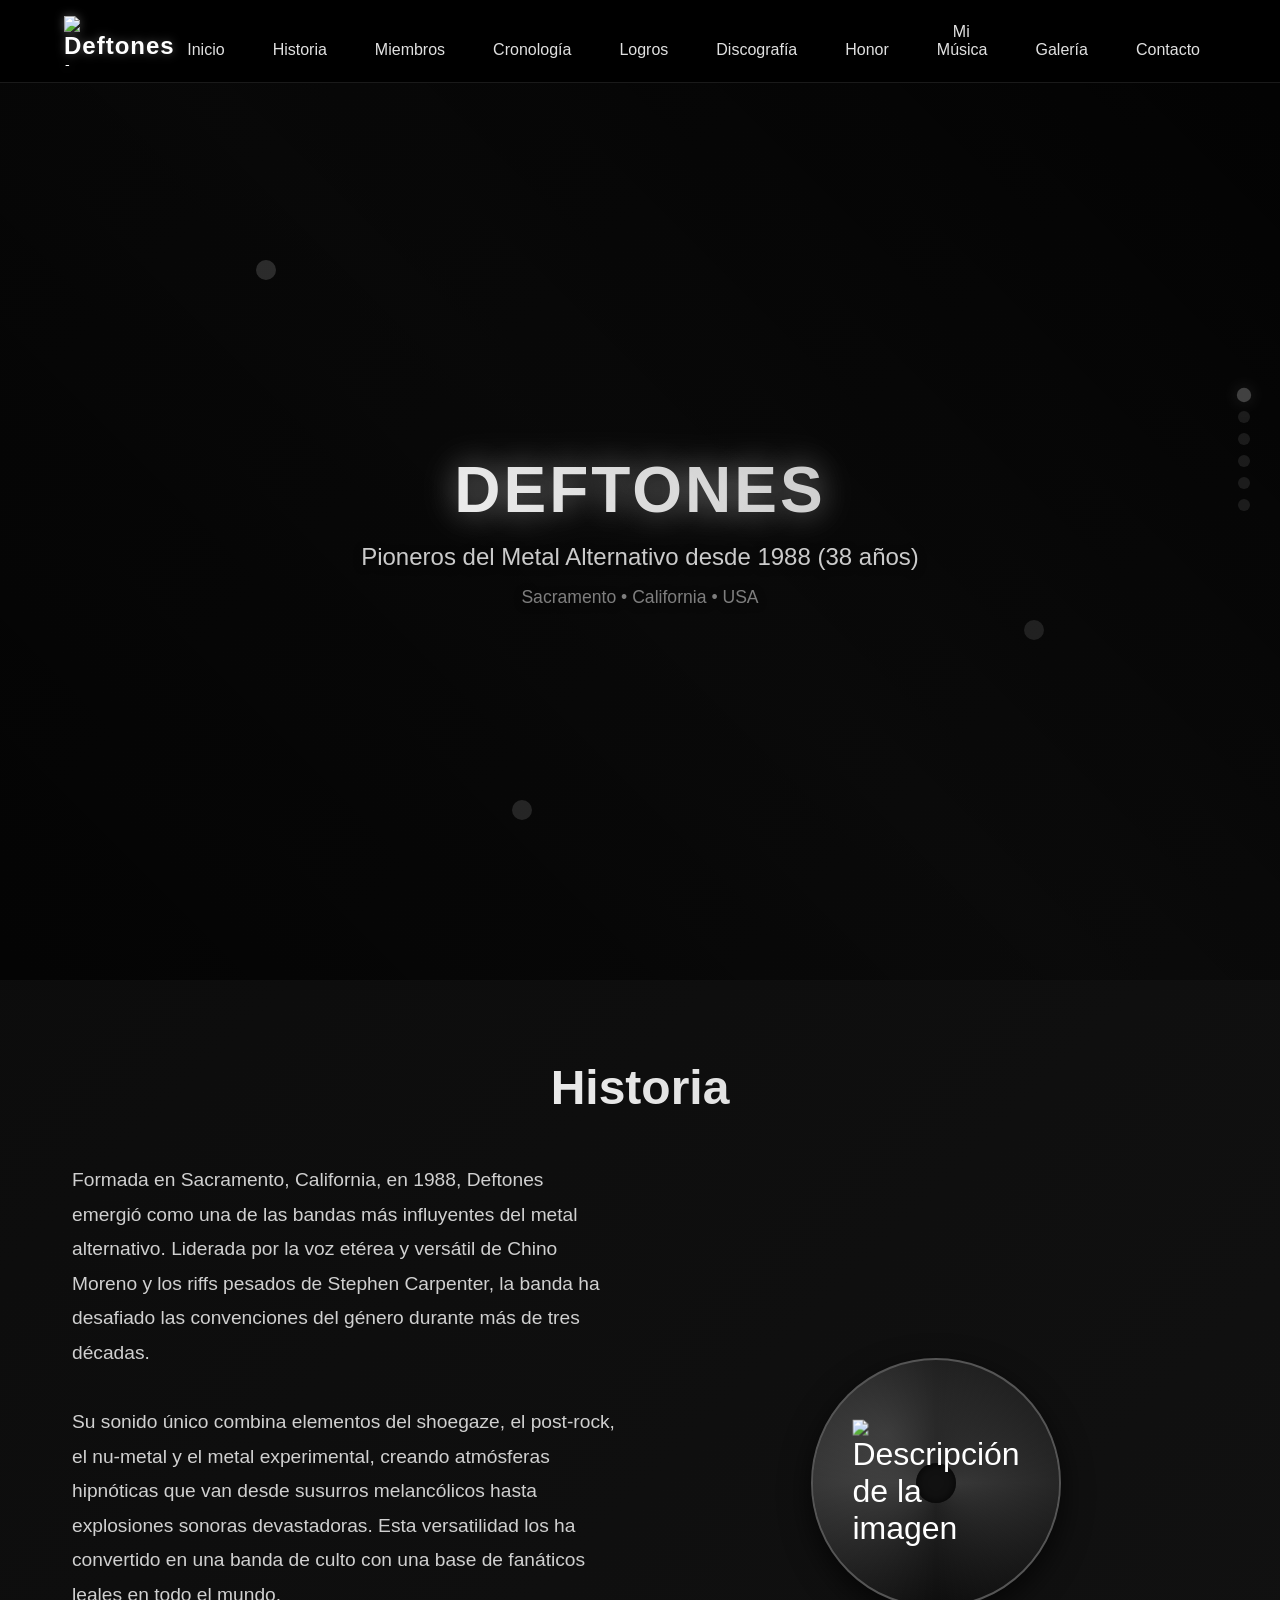
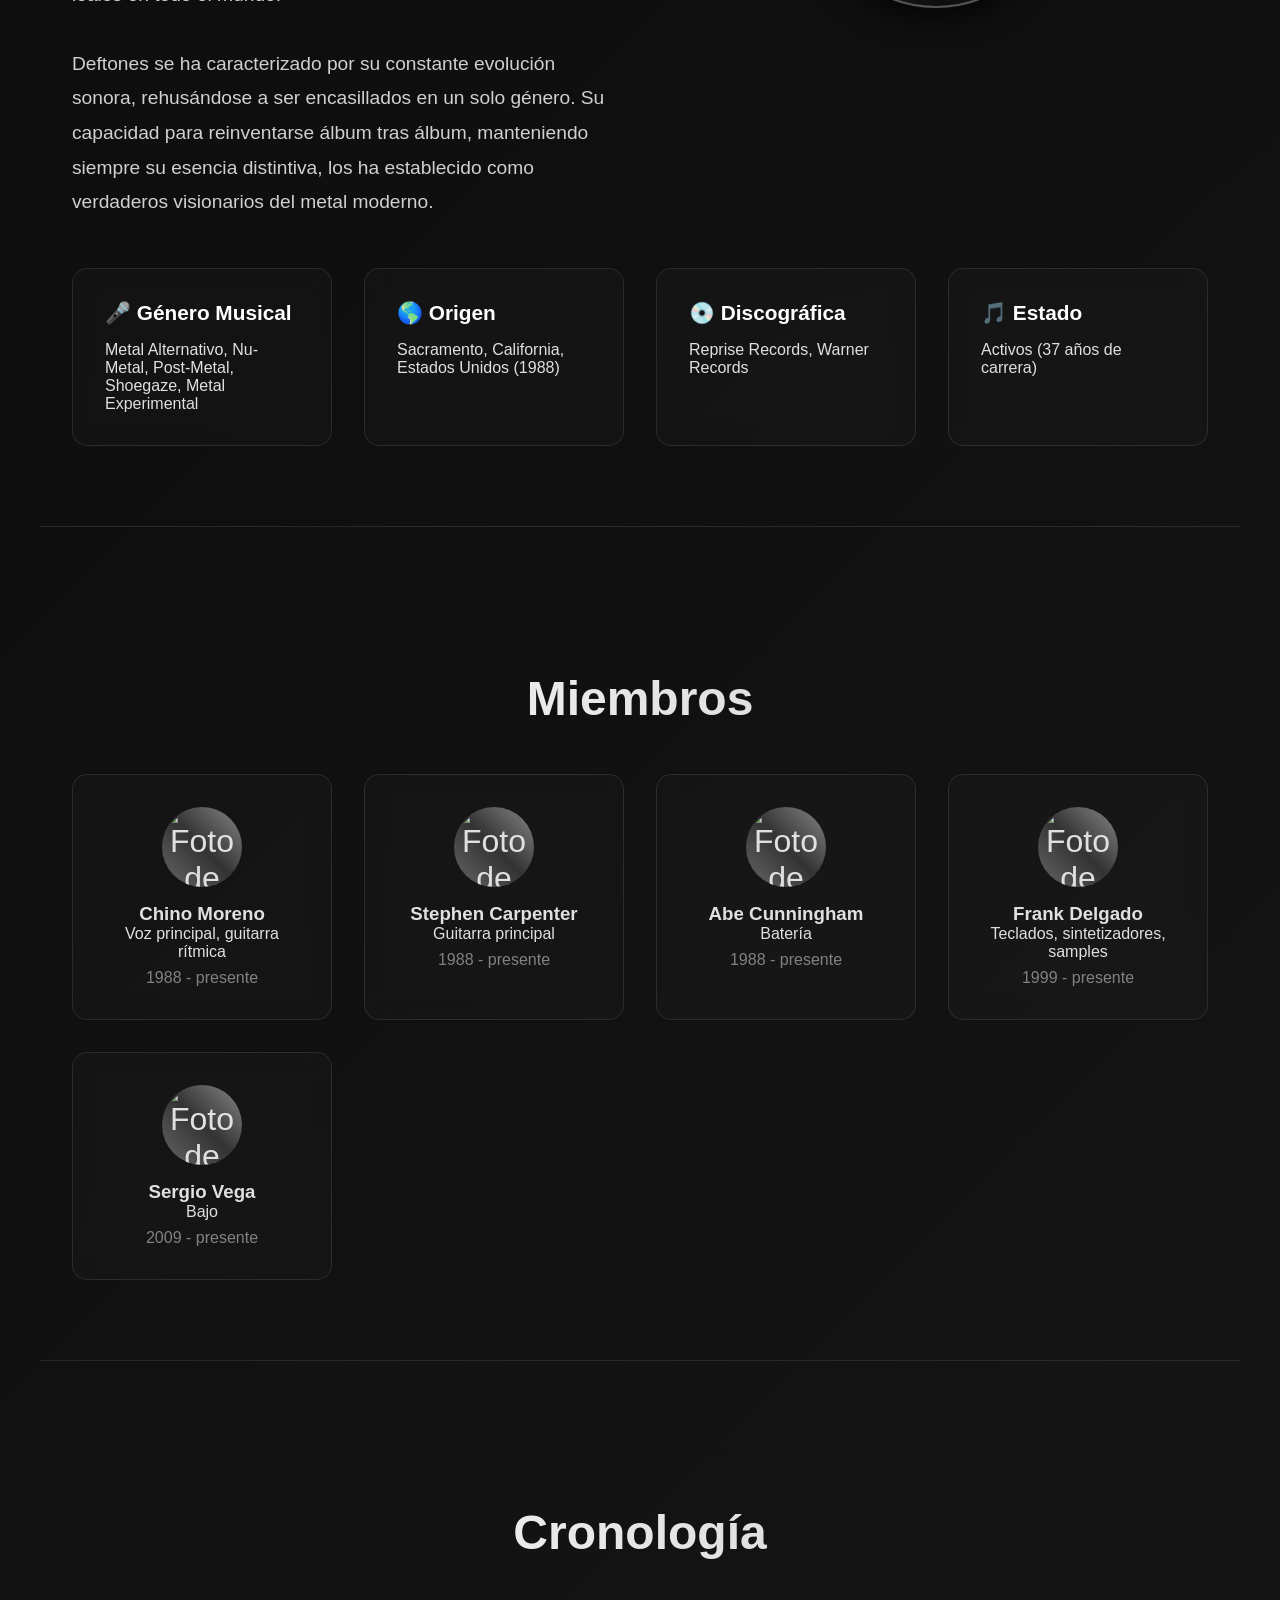
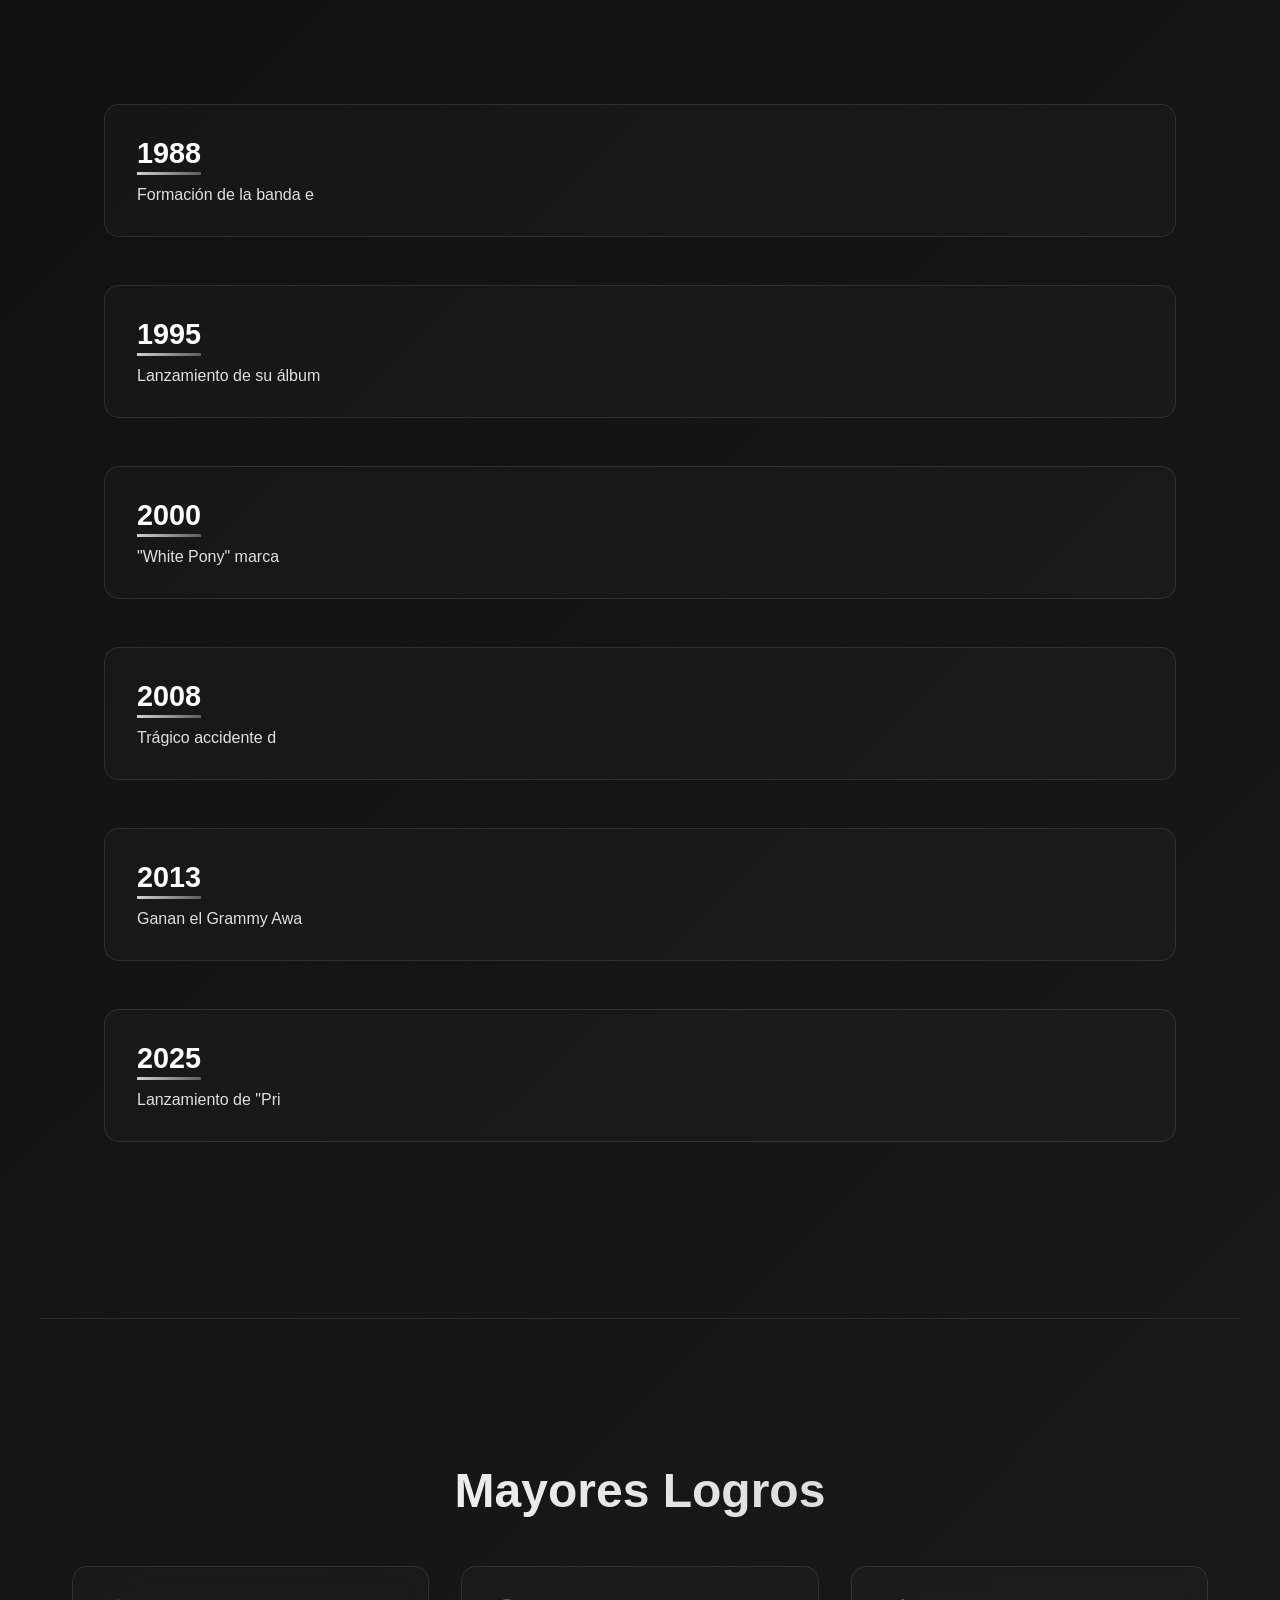
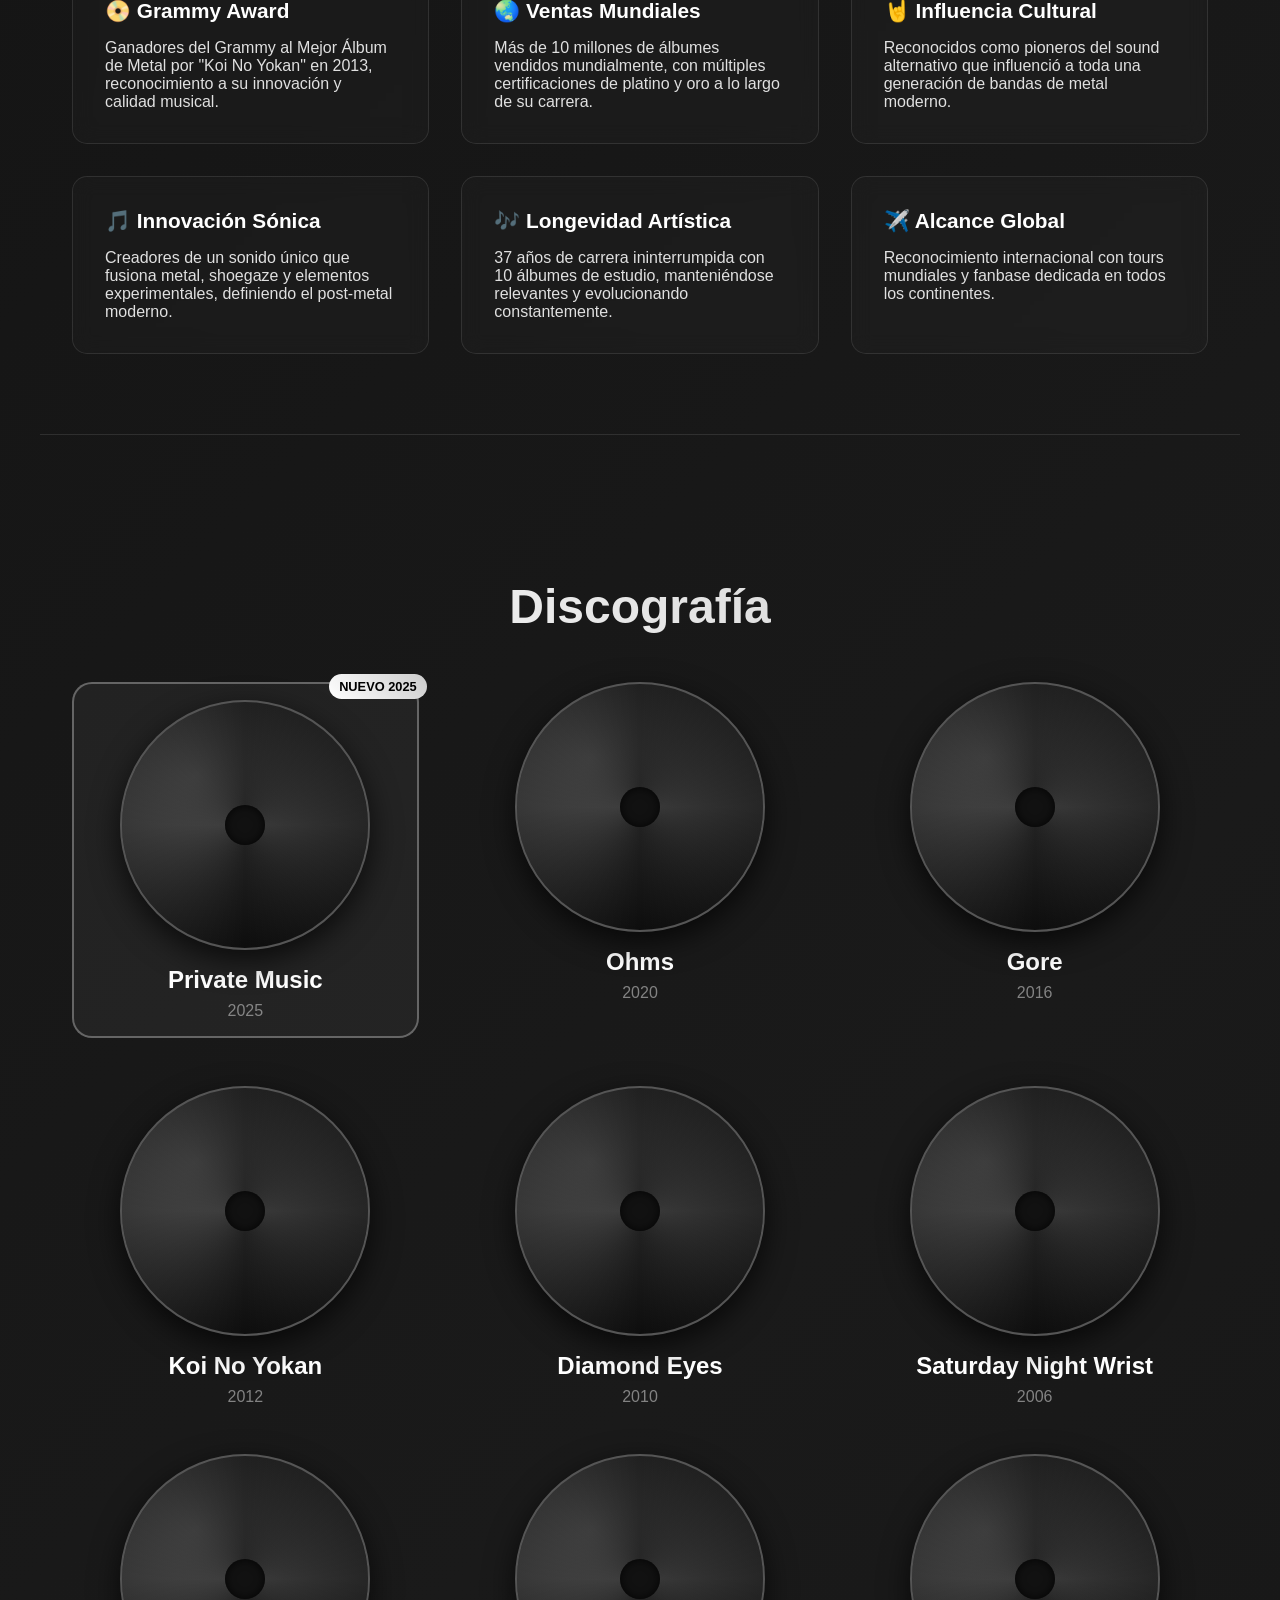
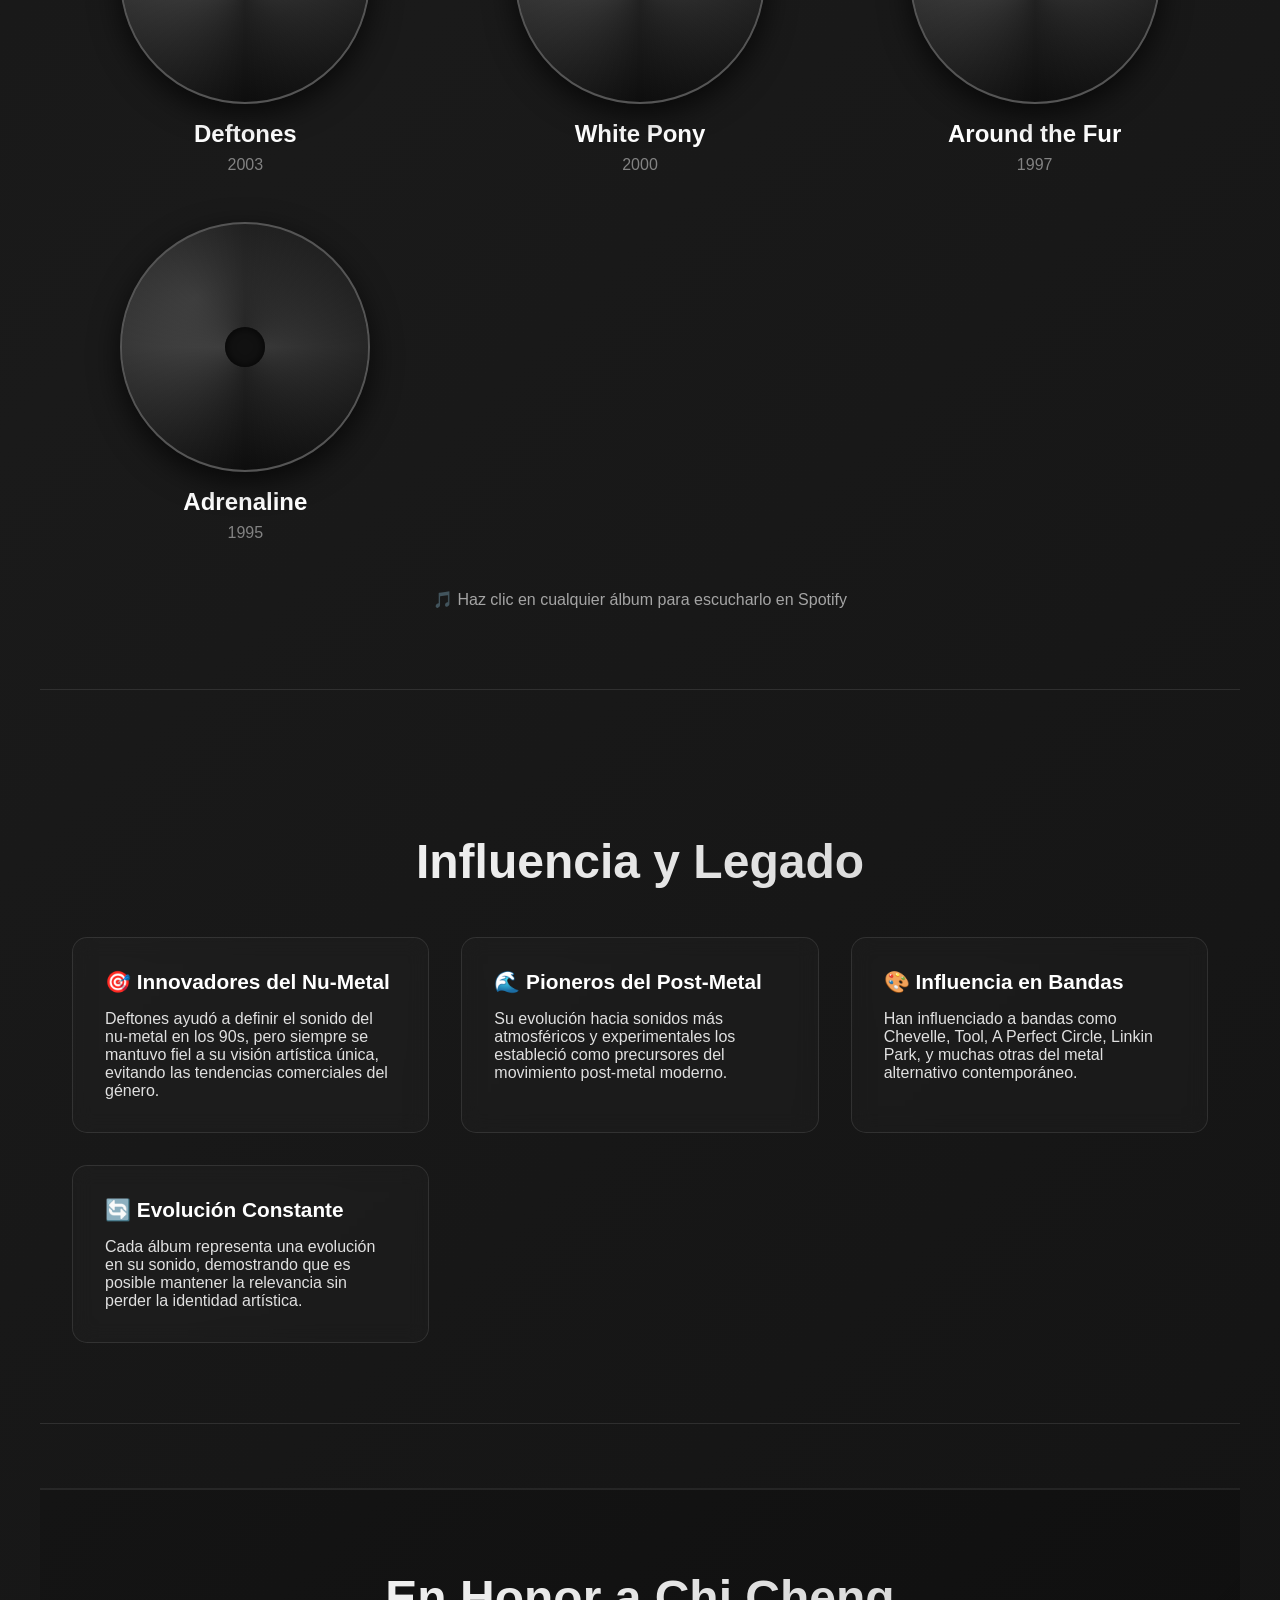
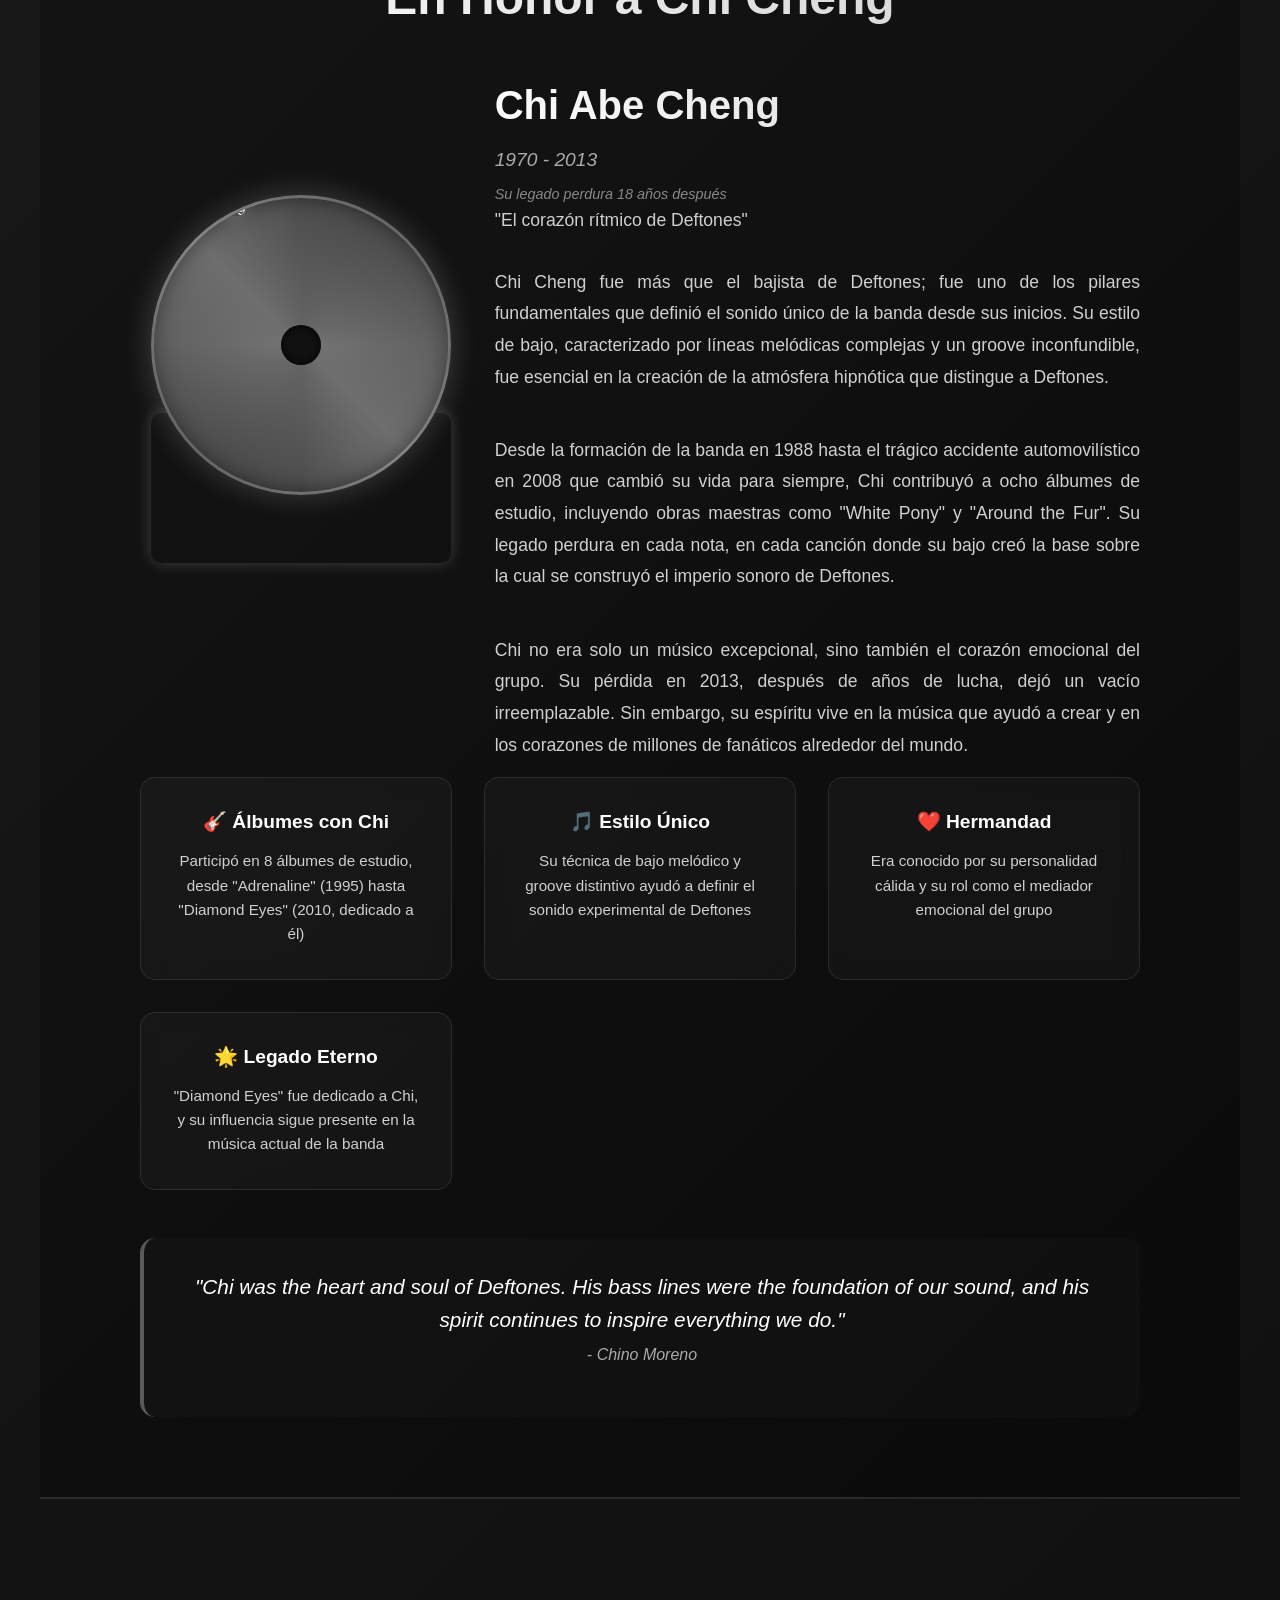
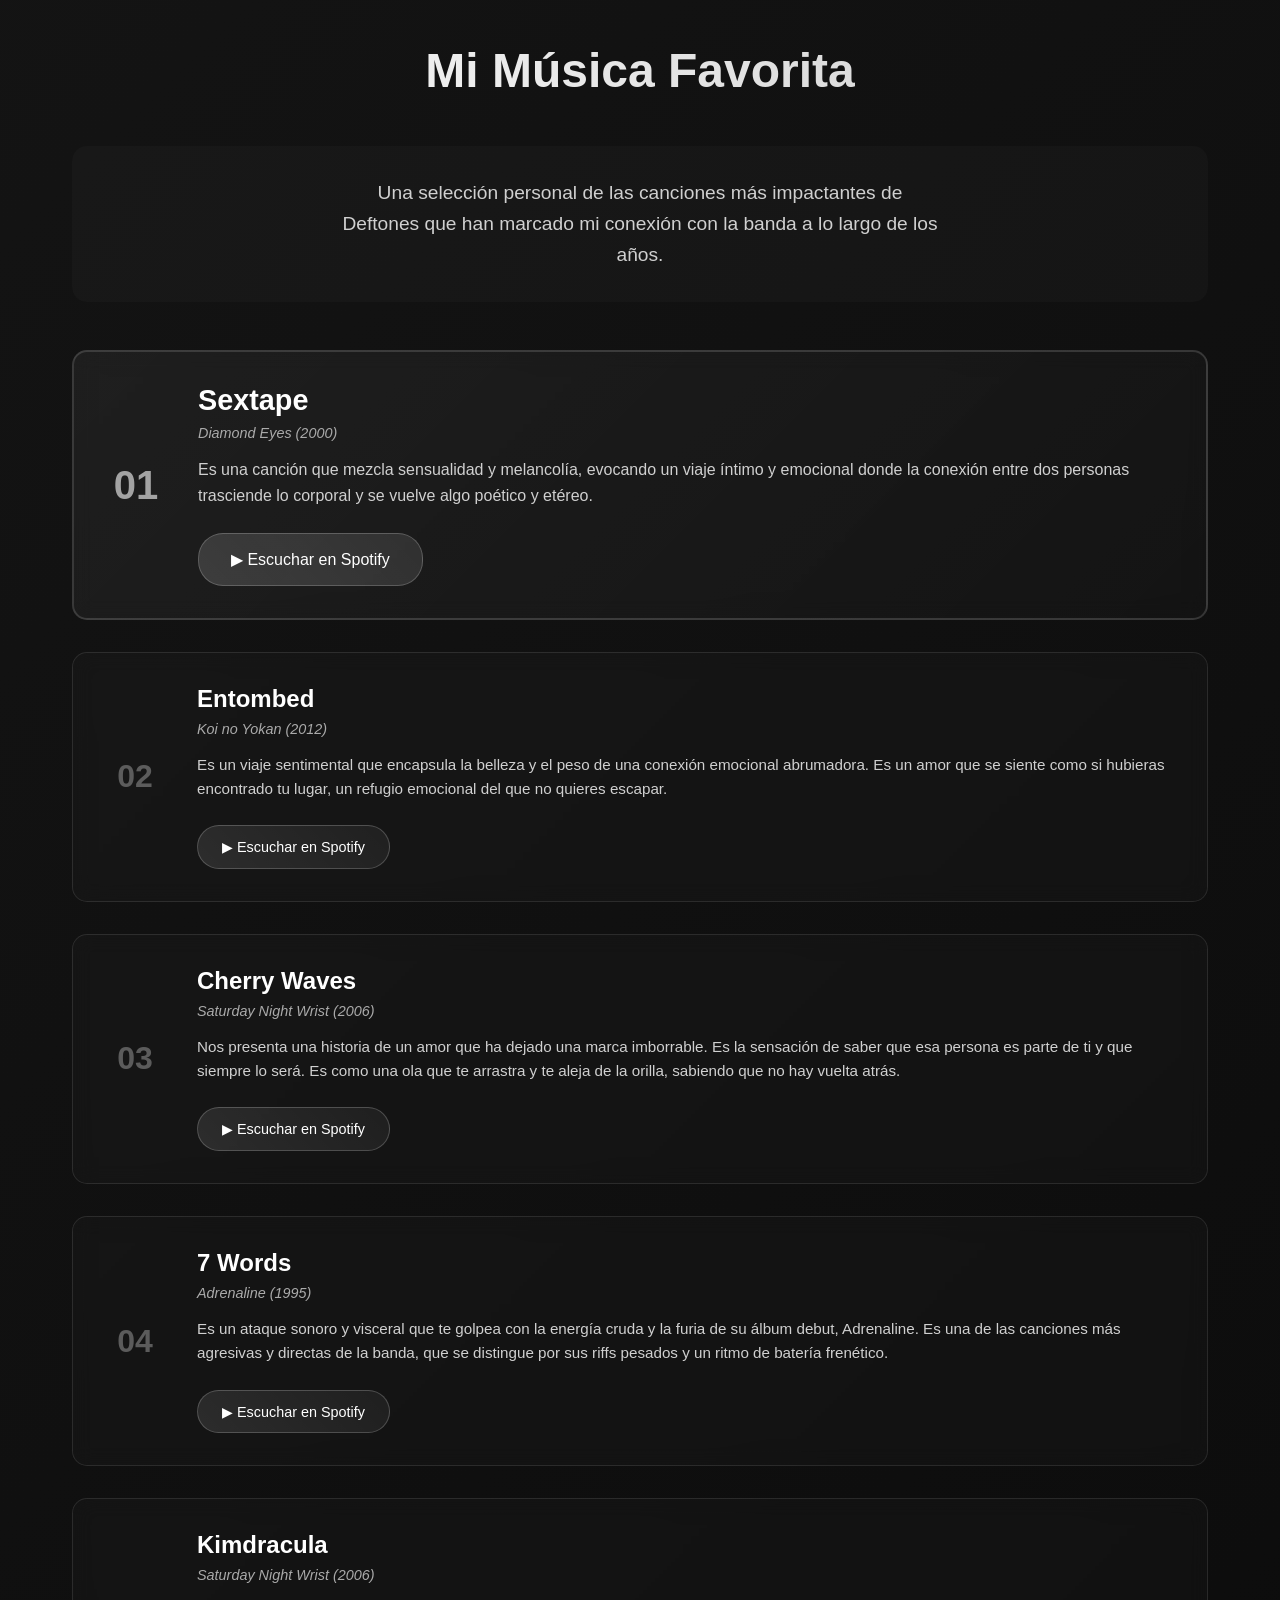
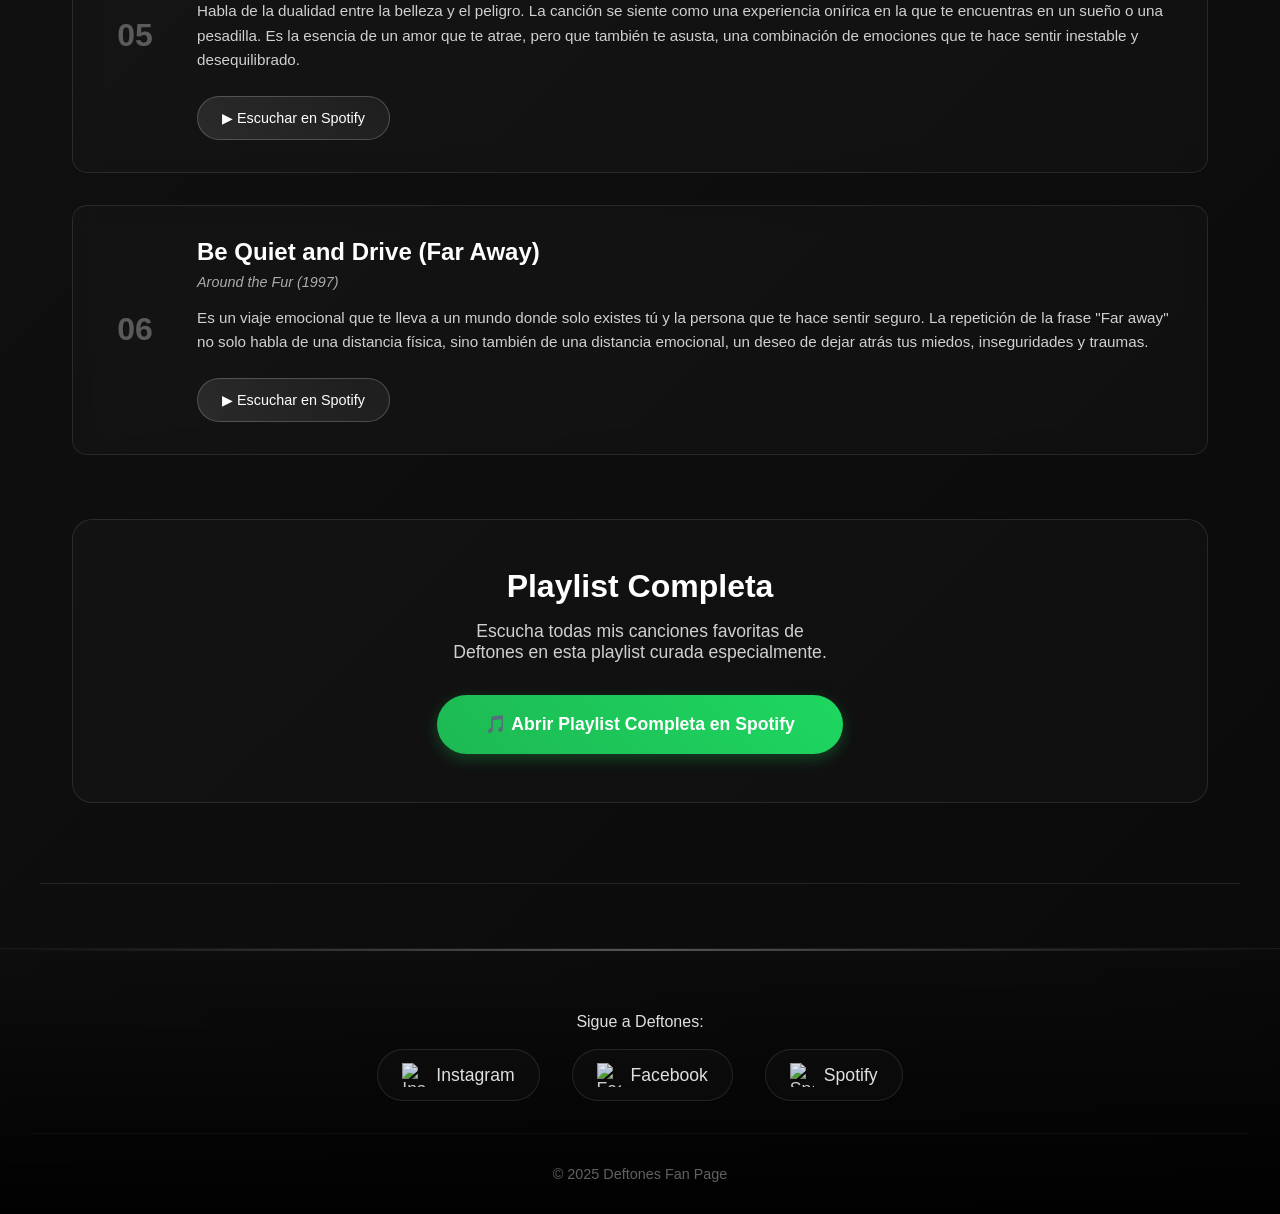
==== index.html @ d22ad313 "Página web Deftones V2" ====
<!DOCTYPE html>
<html lang="es">
  <head>
    <meta charset="UTF-8" />
    <meta name="viewport" content="width=device-width, initial-scale=1.0" />
    <title>Deftones - La Evolución del Metal Alternativo</title>
    <link rel="stylesheet" href="deftones.css" />
  </head>
  <body>
    <!-- OVERLAY FOR MOBILE MENU -->
    <div class="nav-overlay" id="navOverlay"></div>

    <nav class="nav" id="nav">
      <div class="nav-content">
        <div class="nav-logo">
          <img src="img/calaca.png" alt="Deftones Logo" />
        </div>

        <!-- HAMBURGER BUTTON -->
        <button
          class="hamburger"
          id="hamburger"
          aria-label="Toggle navigation menu"
        >
          <span></span>
          <span></span>
          <span></span>
        </button>

        <ul class="nav-links" id="navLinks">
          <li><a href="index.html#inicio">Inicio</a></li>
          <li><a href="index.html#historia">Historia</a></li>
          <li><a href="index.html#miembros">Miembros</a></li>
          <li><a href="index.html#cronologia">Cronología</a></li>
          <li><a href="index.html#logros">Logros</a></li>
          <li><a href="index.html#discografia">Discografía</a></li>
          <li><a href="index.html#honor">Honor</a></li>
          <li><a href="index.html#mi-musica">Mi Música</a></li>
          <li><a href="galeria.html">Galería</a></li>
          <li><a href="contacto.html">Contacto</a></li>
        </ul>
      </div>
    </nav>

    <section class="hero" id="inicio">
      <div class="hero-background">
        <div class="background-overlay"></div>
      </div>
      <div class="floating-shapes">
        <div class="shape"></div>
        <div class="shape"></div>
        <div class="shape"></div>
      </div>
      <div class="hero-content">
        <h1 class="logo">DEFTONES</h1>
        <p class="subtitle">Pioneros del Metal Alternativo desde 1988</p>
        <p class="location">Sacramento • California • USA</p>
      </div>
    </section>

    <section class="section" id="historia">
      <h2 class="section-title">Historia</h2>
      <div class="history-content">
        <div class="history-text">
          <p>
            Formada en Sacramento, California, en 1988, Deftones emergió como
            una de las bandas más influyentes del metal alternativo. Liderada
            por la voz etérea y versátil de Chino Moreno y los riffs pesados de
            Stephen Carpenter, la banda ha desafiado las convenciones del género
            durante más de tres décadas.
          </p>
          <br />
          <p>
            Su sonido único combina elementos del shoegaze, el post-rock, el
            nu-metal y el metal experimental, creando atmósferas hipnóticas que
            van desde susurros melancólicos hasta explosiones sonoras
            devastadoras. Esta versatilidad los ha convertido en una banda de
            culto con una base de fanáticos leales en todo el mundo.
          </p>
          <br />
          <p>
            Deftones se ha caracterizado por su constante evolución sonora,
            rehusándose a ser encasillados en un solo género. Su capacidad para
            reinventarse álbum tras álbum, manteniendo siempre su esencia
            distintiva, los ha establecido como verdaderos visionarios del metal
            moderno.
          </p>
        </div>
        <div class="history-image">
          <div class="cd-container">
            <div class="cd">
              <img
                src="img/def.jpeg"
                alt="Descripción de la imagen"
                class="cd-icon"
              />
            </div>
          </div>
        </div>
      </div>

      <div class="band-info">
        <div class="info-card">
          <h3>🎤 Género Musical</h3>
          <p>
            Metal Alternativo, Nu-Metal, Post-Metal, Shoegaze, Metal
            Experimental
          </p>
        </div>
        <div class="info-card">
          <h3>🌎 Origen</h3>
          <p>Sacramento, California, Estados Unidos (1988)</p>
        </div>
        <div class="info-card">
          <h3>💿 Discográfica</h3>
          <p>Reprise Records, Warner Records</p>
        </div>
        <div class="info-card">
          <h3>🎵 Estado</h3>
          <p>Activos (37 años de carrera)</p>
        </div>
      </div>
    </section>

    <section class="section" id="miembros">
      <h2 class="section-title">Miembros</h2>
      <div class="members-grid">
        <div class="member-card">
          <div class="member-avatar">
            <img
              src="img/Chino-Moren.jpg"
              alt="Foto de Chino Moreno"
              class="member-photo"
            />
          </div>
          <h3>Chino Moreno</h3>
          <p>Voz principal, guitarra rítmica</p>
          <p class="member-years">1988 - presente</p>
        </div>
        <div class="member-card">
          <div class="member-avatar">
            <img
              src="img/Stephen_Carpenter_Deftones_Rock_im_Park_2016.jpg"
              alt="Foto de Stephen Carpenter"
              class="member-photo"
            />
          </div>
          <h3>Stephen Carpenter</h3>
          <p>Guitarra principal</p>
          <p class="member-years">1988 - presente</p>
        </div>
        <div class="member-card">
          <div class="member-avatar">
            <img
              src="img/abe-cunningham-1080x675.jpg"
              alt="Foto de Abe Cunningham"
              class="member-photo"
            />
          </div>
          <h3>Abe Cunningham</h3>
          <p>Batería</p>
          <p class="member-years">1988 - presente</p>
        </div>
        <div class="member-card">
          <div class="member-avatar">
            <img
              src="img/FRANK.jpg"
              alt="Foto de Frank Delgado"
              class="member-photo"
            />
          </div>
          <h3>Frank Delgado</h3>
          <p>Teclados, sintetizadores, samples</p>
          <p class="member-years">1999 - presente</p>
        </div>
        <div class="member-card">
          <div class="member-avatar">
            <img
              src="img/sergio-vega-danielle-dombrowski.jpg"
              alt="Foto de Sergio Vega"
              class="member-photo"
            />
          </div>
          <h3>Sergio Vega</h3>
          <p>Bajo</p>
          <p class="member-years">2009 - presente</p>
        </div>
      </div>
    </section>

    <section class="section">
      <h2 class="section-title" id="cronologia">Cronología</h2>
      <div class="timeline">
        <div class="timeline-item">
          <div class="timeline-content">
            <div class="timeline-year">1988</div>
            <p>
              Formación de la banda en Sacramento, California, por Chino Moreno,
              Stephen Carpenter y Abe Cunningham.
            </p>
          </div>
        </div>
        <div class="timeline-item" style="animation-delay: 0.2s">
          <div class="timeline-content">
            <div class="timeline-year">1995</div>
            <p>
              Lanzamiento de su álbum debut "Adrenaline" bajo Maverick Records,
              estableciendo su sonido distintivo.
            </p>
          </div>
        </div>
        <div class="timeline-item" style="animation-delay: 0.3s">
          <div class="timeline-content">
            <div class="timeline-year">2000</div>
            <p>
              "White Pony" marca un punto de inflexión en su carrera, explorando
              sonidos más experimentales y melódicos.
            </p>
          </div>
        </div>
        <div class="timeline-item" style="animation-delay: 0.4s">
          <div class="timeline-content">
            <div class="timeline-year">2008</div>
            <p>
              Trágico accidente de Chi Cheng que cambió la dinámica de la banda
              para siempre.
            </p>
          </div>
        </div>
        <div class="timeline-item" style="animation-delay: 0.5s">
          <div class="timeline-content">
            <div class="timeline-year">2013</div>
            <p>
              Ganan el Grammy Award al Mejor Álbum de Metal por "Koi No Yokan".
            </p>
          </div>
        </div>
        <div class="timeline-item" style="animation-delay: 0.6s">
          <div class="timeline-content">
            <div class="timeline-year">2025</div>
            <p>
              Lanzamiento de "Private Music", su décimo álbum de estudio,
              demostrando su continua evolución.
            </p>
          </div>
        </div>
      </div>
    </section>

    <section class="section" id="logros">
      <h2 class="section-title">Mayores Logros</h2>
      <div class="achievements">
        <div class="achievement-card">
          <h3>📀 Grammy Award</h3>
          <p>
            Ganadores del Grammy al Mejor Álbum de Metal por "Koi No Yokan" en
            2013, reconocimiento a su innovación y calidad musical.
          </p>
        </div>
        <div class="achievement-card">
          <h3>🌏 Ventas Mundiales</h3>
          <p>
            Más de 10 millones de álbumes vendidos mundialmente, con múltiples
            certificaciones de platino y oro a lo largo de su carrera.
          </p>
        </div>
        <div class="achievement-card">
          <h3>🤘 Influencia Cultural</h3>
          <p>
            Reconocidos como pioneros del sound alternativo que influenció a
            toda una generación de bandas de metal moderno.
          </p>
        </div>
        <div class="achievement-card">
          <h3>🎵 Innovación Sónica</h3>
          <p>
            Creadores de un sonido único que fusiona metal, shoegaze y elementos
            experimentales, definiendo el post-metal moderno.
          </p>
        </div>
        <div class="achievement-card">
          <h3>🎶 Longevidad Artística</h3>
          <p>
            37 años de carrera ininterrumpida con 10 álbumes de estudio,
            manteniéndose relevantes y evolucionando constantemente.
          </p>
        </div>
        <div class="achievement-card">
          <h3>✈️ Alcance Global</h3>
          <p>
            Reconocimiento internacional con tours mundiales y fanbase dedicada
            en todos los continentes.
          </p>
        </div>
      </div>
    </section>

    <section class="section" id="discografia">
      <h2 class="section-title">Discografía</h2>
      <div class="albums-grid">
        <div
          class="album-card latest-album"
          onclick="openSpotify('https://open.spotify.com/intl-es/album/1gmWnG5TeRj91Tdm2lpEvJ')"
        >
          <div class="latest-badge">NUEVO 2025</div>
          <div class="cd-container">
            <div class="cd">
              <div class="album-cover private-music"></div>
            </div>
          </div>
          <div class="album-info">
            <div class="album-title">Private Music</div>
            <div class="album-year">2025</div>
          </div>
        </div>

        <div
          class="album-card"
          onclick="openSpotify('https://open.spotify.com/intl-es/track/0h6vLT1rLneoc5I4sOxvB1')"
        >
          <div class="cd-container">
            <div class="cd">
              <div class="album-cover ohms"></div>
            </div>
          </div>
          <div class="album-info">
            <div class="album-title">Ohms</div>
            <div class="album-year">2020</div>
          </div>
        </div>

        <div
          class="album-card"
          onclick="openSpotify('https://open.spotify.com/intl-es/album/3tsXyEbUQehXPaRFCS8K1n')"
        >
          <div class="cd-container">
            <div class="cd">
              <div class="album-cover gore"></div>
            </div>
          </div>
          <div class="album-info">
            <div class="album-title">Gore</div>
            <div class="album-year">2016</div>
          </div>
        </div>

        <div
          class="album-card"
          onclick="openSpotify('https://open.spotify.com/intl-es/album/4PIVdqvL1Rc7T7Vfsr8n8Q')"
        >
          <div class="cd-container">
            <div class="cd">
              <div class="album-cover koi"></div>
            </div>
          </div>
          <div class="album-info">
            <div class="album-title">Koi No Yokan</div>
            <div class="album-year">2012</div>
          </div>
        </div>

        <div
          class="album-card"
          onclick="openSpotify('https://open.spotify.com/intl-es/album/1GjjBpY2iDwSQs5bykQI5e')"
        >
          <div class="cd-container">
            <div class="cd">
              <div class="album-cover diamond"></div>
            </div>
          </div>
          <div class="album-info">
            <div class="album-title">Diamond Eyes</div>
            <div class="album-year">2010</div>
          </div>
        </div>

        <div
          class="album-card"
          onclick="openSpotify('https://open.spotify.com/intl-es/album/4ilqDlqD37nilewk9x8tyZ')"
        >
          <div class="cd-container">
            <div class="cd">
              <div class="album-cover saturday"></div>
            </div>
          </div>
          <div class="album-info">
            <div class="album-title">Saturday Night Wrist</div>
            <div class="album-year">2006</div>
          </div>
        </div>

        <div
          class="album-card"
          onclick="openSpotify('https://open.spotify.com/intl-es/album/6252G7bGCVijXlqAjtjeDP')"
        >
          <div class="cd-container">
            <div class="cd">
              <div class="album-cover self-titled"></div>
            </div>
          </div>
          <div class="album-info">
            <div class="album-title">Deftones</div>
            <div class="album-year">2003</div>
          </div>
        </div>

        <div
          class="album-card"
          onclick="openSpotify('https://open.spotify.com/intl-es/album/5LEXck3kfixFaA3CqVE7bC')"
        >
          <div class="cd-container">
            <div class="cd">
              <div class="album-cover white-pony"></div>
            </div>
          </div>
          <div class="album-info">
            <div class="album-title">White Pony</div>
            <div class="album-year">2000</div>
          </div>
        </div>

        <div
          class="album-card"
          onclick="openSpotify('https://open.spotify.com/intl-es/album/7o4UsmV37Sg5It2Eb7vHzu')"
        >
          <div class="cd-container">
            <div class="cd">
              <div class="album-cover around-fur"></div>
            </div>
          </div>
          <div class="album-info">
            <div class="album-title">Around the Fur</div>
            <div class="album-year">1997</div>
          </div>
        </div>

        <div
          class="album-card"
          onclick="openSpotify('https://open.spotify.com/intl-es/album/30YN03R4Bjl8Qwz8wPRoXG')"
        >
          <div class="cd-container">
            <div class="cd">
              <div class="album-cover adrenaline"></div>
            </div>
          </div>
          <div class="album-info">
            <div class="album-title">Adrenaline</div>
            <div class="album-year">1995</div>
          </div>
        </div>
      </div>

      <div class="spotify-note">
        <p>🎵 Haz clic en cualquier álbum para escucharlo en Spotify</p>
      </div>
    </section>

    <section class="section" id="influencia">
      <h2 class="section-title">Influencia y Legado</h2>
      <div class="achievements">
        <div class="achievement-card">
          <h3>🎯 Innovadores del Nu-Metal</h3>
          <p>
            Deftones ayudó a definir el sonido del nu-metal en los 90s, pero
            siempre se mantuvo fiel a su visión artística única, evitando las
            tendencias comerciales del género.
          </p>
        </div>
        <div class="achievement-card">
          <h3>🌊 Pioneros del Post-Metal</h3>
          <p>
            Su evolución hacia sonidos más atmosféricos y experimentales los
            estableció como precursores del movimiento post-metal moderno.
          </p>
        </div>
        <div class="achievement-card">
          <h3>🎨 Influencia en Bandas</h3>
          <p>
            Han influenciado a bandas como Chevelle, Tool, A Perfect Circle,
            Linkin Park, y muchas otras del metal alternativo contemporáneo.
          </p>
        </div>
        <div class="achievement-card">
          <h3>🔄 Evolución Constante</h3>
          <p>
            Cada álbum representa una evolución en su sonido, demostrando que es
            posible mantener la relevancia sin perder la identidad artística.
          </p>
        </div>
      </div>
    </section>

    <!-- SECCIÓN EN HONOR A CHI CHENG -->
    <section class="section" id="honor">
      <h2 class="section-title">En Honor a Chi Cheng</h2>
      <div class="honor-content">
        <div class="chi-memorial">
          <!-- Columna izquierda: FOTO + VIDEO -->
          <div class="memorial-media">
            <div class="memorial-image">
              <div class="cd-container memorial-photo">
                <div class="cd memorial-frame">
                  <img src="img/chi.jpeg" alt="Chi Cheng" class="chi-photo" />
                </div>
              </div>
            </div>

            <div class="memorial-video">
              <video id="chiVideo" width="100%" muted playsinline autoplay>
                <source src="img/chi.mp4" type="video/mp4" />
                Tu navegador no soporta video en HTML5.
              </video>
            </div>
          </div>

          <!-- Columna derecha: TEXTO -->
          <div class="memorial-text">
            <h3 class="chi-name">Chi Abe Cheng</h3>
            <p class="chi-dates">1970 - 2013</p>
            <p class="chi-role">"El corazón rítmico de Deftones"</p>

            <div class="memorial-description">
              <p>
                Chi Cheng fue más que el bajista de Deftones; fue uno de los
                pilares fundamentales que definió el sonido único de la banda
                desde sus inicios. Su estilo de bajo, caracterizado por líneas
                melódicas complejas y un groove inconfundible, fue esencial en
                la creación de la atmósfera hipnótica que distingue a Deftones.
              </p>
              <br />
              <p>
                Desde la formación de la banda en 1988 hasta el trágico
                accidente automovilístico en 2008 que cambió su vida para
                siempre, Chi contribuyó a ocho álbumes de estudio, incluyendo
                obras maestras como "White Pony" y "Around the Fur". Su legado
                perdura en cada nota, en cada canción donde su bajo creó la base
                sobre la cual se construyó el imperio sonoro de Deftones.
              </p>
              <br />
              <p>
                Chi no era solo un músico excepcional, sino también el corazón
                emocional del grupo. Su pérdida en 2013, después de años de
                lucha, dejó un vacío irreemplazable. Sin embargo, su espíritu
                vive en la música que ayudó a crear y en los corazones de
                millones de fanáticos alrededor del mundo.
              </p>
            </div>
          </div>
        </div>

        <!-- Contribuciones de Chi -->
        <div class="chi-contributions">
          <div class="contribution-card">
            <h4>🎸 Álbumes con Chi</h4>
            <p>
              Participó en 8 álbumes de estudio, desde "Adrenaline" (1995) hasta
              "Diamond Eyes" (2010, dedicado a él)
            </p>
          </div>
          <div class="contribution-card">
            <h4>🎵 Estilo Único</h4>
            <p>
              Su técnica de bajo melódico y groove distintivo ayudó a definir el
              sonido experimental de Deftones
            </p>
          </div>
          <div class="contribution-card">
            <h4>❤️ Hermandad</h4>
            <p>
              Era conocido por su personalidad cálida y su rol como el mediador
              emocional del grupo
            </p>
          </div>
          <div class="contribution-card">
            <h4>🌟 Legado Eterno</h4>
            <p>
              "Diamond Eyes" fue dedicado a Chi, y su influencia sigue presente
              en la música actual de la banda
            </p>
          </div>
        </div>

        <!-- Cita memorial -->
        <div class="memorial-quote">
          <blockquote>
            <p>
              "Chi was the heart and soul of Deftones. His bass lines were the
              foundation of our sound, and his spirit continues to inspire
              everything we do."
            </p>
            <cite>- Chino Moreno</cite>
          </blockquote>
        </div>
      </div>
    </section>

    <!-- SECCIÓN MI MÚSICA FAVORITA -->
    <section class="section" id="mi-musica">
      <h2 class="section-title">Mi Música Favorita</h2>
      <div class="favorite-music-intro">
        <p>
          Una selección personal de las canciones más impactantes de Deftones
          que han marcado mi conexión con la banda a lo largo de los años.
        </p>
      </div>

      <div class="favorite-songs-grid">
        <div class="song-card featured-song">
          <div class="song-number">01</div>
          <div class="song-info">
            <h3 class="song-title">Sextape</h3>
            <p class="song-album">Diamond Eyes (2000)</p>
            <p class="song-description">
              Es una canción que mezcla sensualidad y melancolía, evocando un
              viaje íntimo y emocional donde la conexión entre dos personas
              trasciende lo corporal y se vuelve algo poético y etéreo.
            </p>
            <button
              class="play-button"
              onclick="openSpotify('https://open.spotify.com/intl-es/track/1EryAkZ0VHstC6haIxVBiE')"
            >
              ▶ Escuchar en Spotify
            </button>
          </div>
        </div>

        <div class="song-card">
          <div class="song-number">02</div>
          <div class="song-info">
            <h3 class="song-title">Entombed</h3>
            <p class="song-album">Koi no Yokan (2012)</p>
            <p class="song-description">
              Es un viaje sentimental que encapsula la belleza y el peso de una
              conexión emocional abrumadora. Es un amor que se siente como si
              hubieras encontrado tu lugar, un refugio emocional del que no
              quieres escapar.
            </p>
            <button
              class="play-button"
              onclick="openSpotify('https://open.spotify.com/intl-es/track/4bLCPfBLKlqiONo6TALTh5')"
            >
              ▶ Escuchar en Spotify
            </button>
          </div>
        </div>

        <div class="song-card">
          <div class="song-number">03</div>
          <div class="song-info">
            <h3 class="song-title">Cherry Waves</h3>
            <p class="song-album">Saturday Night Wrist (2006)</p>
            <p class="song-description">
              Nos presenta una historia de un amor que ha dejado una marca
              imborrable. Es la sensación de saber que esa persona es parte de
              ti y que siempre lo será. Es como una ola que te arrastra y te
              aleja de la orilla, sabiendo que no hay vuelta atrás.
            </p>
            <button
              class="play-button"
              onclick="openSpotify('https://open.spotify.com/intl-es/track/70L6nHORQsblY813yNqUR3')"
            >
              ▶ Escuchar en Spotify
            </button>
          </div>
        </div>

        <div class="song-card">
          <div class="song-number">04</div>
          <div class="song-info">
            <h3 class="song-title">7 Words</h3>
            <p class="song-album">Adrenaline (1995)</p>
            <p class="song-description">
              Es un ataque sonoro y visceral que te golpea con la energía cruda
              y la furia de su álbum debut, Adrenaline. Es una de las canciones
              más agresivas y directas de la banda, que se distingue por sus
              riffs pesados y un ritmo de batería frenético.
            </p>
            <button
              class="play-button"
              onclick="openSpotify('https://open.spotify.com/intl-es/track/6DoXuH326aAYEN8CnlLmhP')"
            >
              ▶ Escuchar en Spotify
            </button>
          </div>
        </div>

        <div class="song-card">
          <div class="song-number">05</div>
          <div class="song-info">
            <h3 class="song-title">Kimdracula</h3>
            <p class="song-album">Saturday Night Wrist (2006)</p>
            <p class="song-description">
              Habla de la dualidad entre la belleza y el peligro. La canción se
              siente como una experiencia onírica en la que te encuentras en un
              sueño o una pesadilla. Es la esencia de un amor que te atrae, pero
              que también te asusta, una combinación de emociones que te hace
              sentir inestable y desequilibrado.
            </p>
            <button
              class="play-button"
              onclick="openSpotify('https://open.spotify.com/intl-es/track/4m8wPzkI1y0sUdqEh4A7fq')"
            >
              ▶ Escuchar en Spotify
            </button>
          </div>
        </div>

        <div class="song-card">
          <div class="song-number">06</div>
          <div class="song-info">
            <h3 class="song-title">Be Quiet and Drive (Far Away)</h3>
            <p class="song-album">Around the Fur (1997)</p>
            <p class="song-description">
              Es un viaje emocional que te lleva a un mundo donde solo existes
              tú y la persona que te hace sentir seguro. La repetición de la
              frase "Far away" no solo habla de una distancia física, sino
              también de una distancia emocional, un deseo de dejar atrás tus
              miedos, inseguridades y traumas.
            </p>
            <button
              class="play-button"
              onclick="openSpotify('https://open.spotify.com/intl-es/track/4Uiw0Sl9yskBaC6P4DcdVD')"
            >
              ▶ Escuchar en Spotify
            </button>
          </div>
        </div>
      </div>

      <!-- Playlist completa -->
      <div class="playlist-section">
        <h3>Playlist Completa</h3>
        <p>
          Escucha todas mis canciones favoritas de Deftones en esta playlist
          curada especialmente.
        </p>
        <button
          class="playlist-button"
          onclick="openSpotify('https://open.spotify.com/playlist/5XXtAlEYRftLvAzzzzaLGo')"
        >
          🎵 Abrir Playlist Completa en Spotify
        </button>
      </div>
    </section>
    <footer class="footer">
      <div class="footer-decoration"></div>
      <div class="footer-decoration"></div>

      <p>Sigue a Deftones:</p>
      <br />

      <div class="social-links">
        <a
          href="https://www.instagram.com/deftones"
          target="_blank"
          title="Instagram"
        >
          <img src="img/instagram.png" alt="Instagram" class="social-icon" />
          Instagram
        </a>
        <a
          href="https://www.facebook.com/deftones?locale=es_LA"
          target="_blank"
          title="Facebook"
        >
          <img src="img/facebook.png" alt="Facebook" class="social-icon" />
          Facebook
        </a>
        <a
          href="https://open.spotify.com/intl-es/artist/6Ghvu1VvMGScGpOUJBAHNH"
          target="_blank"
          title="Spotify"
        >
          <img src="img/spotify.png" alt="Spotify" class="social-icon" />
          Spotify
        </a>
      </div>

      <p class="footer-copy">© 2025 Deftones Fan Page</p>
    </footer>

    <script src="deftones.js"></script>
  </body>
</html>
---- deftones.css ----
.member-photo {
  width: 100%;
  height: 100%;
  border-radius: 50%;
  object-fit: cover;
}

/* Opcional: Pausar la animación al pasar el cursor */
.member-card:hover .member-photo {
  animation-play-state: paused;
}

@keyframes pan {
    0% { background-position: 0% 0%; }
    100% { background-position: 100% 0%; }
}

.nav-logo {
    display: flex;
    align-items: center;
    gap: 5px; /* espacio entre logo y texto */
    font-size: 1.5rem;
    font-weight: bold;
    color: #ffffff;
    letter-spacing: 1px;
    z-index: 1001; /* Asegurar que esté encima del menú mobile */
}

.nav-logo img {
    height: 50px;  /* ajusta al tamaño que quieras */
    width: auto;
    display: block;
    filter: drop-shadow(0 0 5px rgba(255,255,255,0.3));
}

* {
    margin: 0;
    padding: 0;
    box-sizing: border-box;
}

body {
    font-family: 'Arial', sans-serif;
    background: linear-gradient(135deg, #0a0a0a 0%, #1a1a1a 50%, #0a0a0a 100%);
    color: #e0e0e0;
    padding-top: 80px; /* espacio suficiente para que no se tape en pantallas grandes */
    overflow-x: hidden;
}

/* ===== HERO SECTION ===== */
.hero {
    height: 100vh;
    display: flex;
    align-items: center;
    justify-content: center;
    position: relative;
    overflow: hidden;
}

.hero-background {
    position: absolute;
    top: 0;
    left: 0;
    width: 100%;
    height: 100%;
    background: url('https://canchageneral.com/wp-content/uploads/2017/12/Deftones-jj.jpg') center/cover;
    animation: backgroundZoom 20s ease-in-out infinite;
}

@keyframes backgroundZoom {
    0%, 100% {
        transform: scale(1);
    }
    50% {
        transform: scale(1.1);
    }
}

.background-overlay {
    position: absolute;
    top: 0;
    left: 0;
    width: 100%;
    height: 100%;
    background: linear-gradient(45deg, 
        rgba(0,0,0,0.7) 0%, 
        rgba(0,0,0,0.5) 30%, 
        rgba(0,0,0,0.3) 50%, 
        rgba(0,0,0,0.5) 70%, 
        rgba(0,0,0,0.8) 100%);
    animation: overlayPulse 8s ease-in-out infinite;
}

@keyframes overlayPulse {
    0%, 100% { 
        background: linear-gradient(45deg, 
            rgba(0,0,0,0.7) 0%, 
            rgba(0,0,0,0.5) 30%, 
            rgba(0,0,0,0.3) 50%, 
            rgba(0,0,0,0.5) 70%, 
            rgba(0,0,0,0.8) 100%);
    }
    50% { 
        background: linear-gradient(45deg, 
            rgba(0,0,0,0.8) 0%, 
            rgba(0,0,0,0.6) 30%, 
            rgba(0,0,0,0.4) 50%, 
            rgba(0,0,0,0.6) 70%, 
            rgba(0,0,0,0.9) 100%);
    }
}

.hero-content {
    text-align: center;
    z-index: 2;
    position: relative;
}

.logo {
    font-size: 4rem;
    font-weight: 900;
    background: linear-gradient(45deg, #ffffff, #cccccc, #888888, #ffffff);
    background-size: 300% 300%;
    background-clip: text;            /* estándar */
    -webkit-background-clip: text;    /* prefijo WebKit */
    -webkit-text-fill-color: transparent;
    animation: gradientShift 4s ease-in-out infinite;
    margin-bottom: 1rem;
    letter-spacing: 3px;
    text-shadow: 0 0 30px rgba(255,255,255,0.3);
    /* filter puede ser opcional si da problemas */
    filter: drop-shadow(0 0 20px rgba(255,255,255,0.2));
}

@keyframes gradientShift {
    0%, 100% { background-position: 0% 50%; }
    25% { background-position: 100% 0%; }
    50% { background-position: 100% 100%; }
    75% { background-position: 0% 100%; }
}

.subtitle {
    font-size: 1.5rem;
    opacity: 0.9;
    margin-bottom: 1rem;
    color: #e0e0e0;
    text-shadow: 0 2px 10px rgba(0,0,0,0.7);
    animation: subtitleGlow 3s ease-in-out infinite;
}

@keyframes subtitleGlow {
    0%, 100% { opacity: 0.9; }
    50% { opacity: 1; text-shadow: 0 2px 20px rgba(255,255,255,0.3); }
}

.location {
    opacity: 0.7;
    margin-top: 1rem;
    color: #b0b0b0;
    font-size: 1.1rem;
    text-shadow: 0 2px 10px rgba(0,0,0,0.7);
}

.floating-shapes {
    position: absolute;
    width: 100%;
    height: 100%;
    overflow: hidden;
    z-index: 1;
}

.shape {
    position: absolute;
    width: 20px;
    height: 20px;
    background: rgba(255, 255, 255, 0.1);
    animation: float 6s ease-in-out infinite;
    border-radius: 50%;
}

.shape:nth-child(1) { 
    top: 20%; 
    left: 20%; 
    animation-delay: 0s;
    background: rgba(255, 255, 255, 0.15);
}
.shape:nth-child(2) { 
    top: 60%; 
    left: 80%; 
    animation-delay: 1s;
    background: rgba(255, 255, 255, 0.1);
}
.shape:nth-child(3) { 
    top: 80%; 
    left: 40%; 
    animation-delay: 2s;
    background: rgba(255, 255, 255, 0.12);
}

@keyframes float {
    0%, 100% { 
        transform: translateY(0px) rotate(0deg) scale(1); 
        opacity: 0.1;
    }
    50% { 
        transform: translateY(-30px) rotate(180deg) scale(1.5); 
        opacity: 0.3;
    }
}

/* ===== NAVIGATION WITH HAMBURGER MENU ===== */
.nav {
    position: fixed;
    top: 0;
    width: 100%;
    background: rgba(0, 0, 0, 0.95);
    backdrop-filter: blur(15px);
    padding: 1rem 2rem;
    z-index: 1000;
    transition: all 0.3s ease;
    border-bottom: 1px solid rgba(255, 255, 255, 0.1);
}

.nav-content {
    width: 100%;
    margin: 0;
    padding: 0 2rem;
    display: flex;
    justify-content: space-between; 
    align-items: center;
}

/* HAMBURGER MENU STYLES */
.hamburger {
    display: none;
    flex-direction: column;
    justify-content: space-around;
    width: 30px;
    height: 30px;
    background: transparent;
    border: none;
    cursor: pointer;
    padding: 0;
    z-index: 1002;
    position: relative;
}

.hamburger span {
    width: 100%;
    height: 3px;
    background: #ffffff;
    border-radius: 10px;
    transition: all 0.3s linear;
    position: relative;
    transform-origin: 1px;
}

.hamburger.active span:first-child {
    transform: rotate(45deg);
    background: #ffffff;
}

.hamburger.active span:nth-child(2) {
    opacity: 0;
    transform: translateX(20px);
}

.hamburger.active span:nth-child(3) {
    transform: rotate(-45deg);
    background: #ffffff;
}

/* HAMBURGER HOVER EFFECTS */
.hamburger:hover span {
    background: #ffffff;
    box-shadow: 0 0 10px rgba(255, 255, 255, 0.3);
}

.hamburger:focus {
    outline: 2px solid #ffffff;
    outline-offset: 4px;
}

/* OVERLAY FOR MOBILE MENU */
.nav-overlay {
    position: fixed;
    top: 0;
    left: 0;
    width: 100%;
    height: 100%;
    background: rgba(0, 0, 0, 0.5);
    backdrop-filter: blur(5px);
    opacity: 0;
    visibility: hidden;
    transition: all 0.3s ease;
    z-index: 999;
}

.nav-overlay.active {
    opacity: 1;
    visibility: visible;
}

/* NAVIGATION LINKS */
.nav-links {
    display: flex;
    list-style: none;
    gap: 2rem;
    margin: 0;
    padding: 0;
    transition: all 0.3s ease;
}

.nav-links a {
    color: #e0e0e0;
    text-decoration: none;
    transition: all 0.3s ease;
    padding: 0.5rem 1rem;
    border-radius: 5px;
    position: relative;
}

.nav-links a:hover {
    color: #ffffff;
    background: rgba(255, 255, 255, 0.1);
    transform: translateY(-2px);
}

.nav-links a::before {
    content: '';
    position: absolute;
    bottom: 0;
    left: 50%;
    width: 0;
    height: 2px;
    background: #ffffff;
    transition: all 0.3s ease;
    transform: translateX(-50%);
}

.nav-links a:hover::before {
    width: 80%;
}

.nav-links a:focus {
    outline: 2px solid #ffffff;
    outline-offset: 2px;
}

/* ===== SECTIONS ===== */
.section {
    padding: 5rem 2rem;
    max-width: 1200px;
    margin: 0 auto;
    border-bottom: 1px solid rgba(255, 255, 255, 0.1); /* Línea sutil */
    margin-bottom: 4rem; /* Espacio entre secciones */
    overflow-y: auto;
    scrollbar-width: thin;
    scrollbar-color: #555 #000;
}

.section-title {
    font-size: 3rem;
    text-align: center;
    margin-bottom: 3rem;
    background: linear-gradient(45deg, #ffffff, #cccccc);
    background-clip: text;            /* estándar */
    -webkit-background-clip: text;    /* prefijo WebKit */
    -webkit-text-fill-color: transparent;
    font-weight: 800;
        overflow-y: auto;
    scrollbar-width: thin;
    scrollbar-color: #555 #000;
}

/* ===== HISTORY SECTION ===== */
.history-content {
    display: grid;
    grid-template-columns: 1fr 1fr;
    gap: 3rem;
    align-items: center;
}

.history-text {
    font-size: 1.2rem;
    line-height: 1.8;
    opacity: 0;
    transform: translateX(-50px);
    animation: slideInLeft 1s ease forwards;
    color: #d0d0d0;
}

@keyframes slideInLeft {
    to {
        opacity: 1;
        transform: translateX(0);
    }
}

.history-image {
    display: flex;
    justify-content: center;
}

/* ===== BAND INFO CARDS ===== */
.band-info {
    display: grid;
    grid-template-columns: repeat(auto-fit, minmax(250px, 1fr));
    gap: 2rem;
    margin-top: 3rem;
}

.info-card {
    background: rgba(255, 255, 255, 0.02);
    padding: 2rem;
    border-radius: 15px;
    backdrop-filter: blur(10px);
    border: 1px solid rgba(255, 255, 255, 0.1);
    transition: all 0.3s ease;
}

.info-card:hover {
    transform: translateY(-10px);
    box-shadow: 0 20px 40px rgba(0, 0, 0, 0.3);
    border-color: rgba(255, 255, 255, 0.2);
    background: rgba(255, 255, 255, 0.05);
}

.info-card h3 {
    color: #ffffff;
    margin-bottom: 1rem;
    font-size: 1.3rem;
}

/* ===== MEMBERS SECTION ===== */
.members-grid {
    display: grid;
    grid-template-columns: repeat(auto-fit, minmax(250px, 1fr));
    gap: 2rem;
    margin-top: 3rem;
}

.member-card {
    background: rgba(255, 255, 255, 0.02);
    padding: 2rem;
    border-radius: 15px;
    backdrop-filter: blur(10px);
    border: 1px solid rgba(255, 255, 255, 0.1);
    text-align: center;
    transition: all 0.3s ease;
}

.member-card:hover {
    transform: translateY(-10px) scale(1.02);
    box-shadow: 0 20px 40px rgba(0, 0, 0, 0.3);
    border-color: rgba(255, 255, 255, 0.2);
}

.member-avatar {
    width: 80px;
    height: 80px;
    border-radius: 50%;
    background: linear-gradient(45deg, #666, #333, #888);
    margin: 0 auto 1rem;
    display: flex;
    align-items: center;
    justify-content: center;
    font-size: 2rem;
    animation: avatarFloat 3s ease-in-out infinite;
}

@keyframes avatarFloat {
    0%, 100% { transform: translateY(0px); }
    50% { transform: translateY(-5px); }
}

.member-years {
    opacity: 0.7;
    margin-top: 0.5rem;
    color: #b0b0b0;
}


/* ===== TIMELINE ANIMADA SIN LÍNEA CENTRAL ===== */
.timeline {
    position: relative;
    padding: 3rem 0;
}

.timeline-item {
    display: flex;
    margin: 3rem 0;
    opacity: 0;
    transform: translateY(50px) scale(0.8);
    animation: timelineAppear 0.8s ease forwards;
    position: relative;
}

/* Animación secuencial - cada elemento aparece después del anterior */
.timeline-item:nth-child(1) { animation-delay: 0.2s; --item-delay: 0.2s; }
.timeline-item:nth-child(2) { animation-delay: 0.4s; --item-delay: 0.4s; }
.timeline-item:nth-child(3) { animation-delay: 0.6s; --item-delay: 0.6s; }
.timeline-item:nth-child(4) { animation-delay: 0.8s; --item-delay: 0.8s; }
.timeline-item:nth-child(5) { animation-delay: 1.0s; --item-delay: 1.0s; }
.timeline-item:nth-child(6) { animation-delay: 1.2s; --item-delay: 1.2s; }
.timeline-item:nth-child(7) { animation-delay: 1.4s; --item-delay: 1.4s; }
.timeline-item:nth-child(8) { animation-delay: 1.6s; --item-delay: 1.6s; }


.timeline-item:nth-child(even) {
    flex-direction: row-reverse;
}

/* Animación principal de aparición */
@keyframes timelineAppear {
    0% {
        opacity: 0;
        transform: translateY(50px) scale(0.8) rotateX(90deg);
    }
    50% {
        opacity: 0.7;
        transform: translateY(0) scale(1.05) rotateX(0deg);
    }
    100% {
        opacity: 1;
        transform: translateY(0) scale(1) rotateX(0deg);
    }
}

.timeline-content {
    flex: 1;
    padding: 2rem;
    background: rgba(255, 255, 255, 0.02);
    border-radius: 15px;
    margin: 0 2rem;
    border: 1px solid rgba(255, 255, 255, 0.1);
    transition: all 0.4s ease;
    position: relative;
    overflow: hidden;
    backdrop-filter: blur(10px);
}

/* Efecto de brillo que se mueve por la tarjeta */
.timeline-content::before {
    content: '';
    position: absolute;
    top: 0;
    left: -100%;
    width: 100%;
    height: 100%;
    background: linear-gradient(90deg, 
        transparent, 
        rgba(255, 255, 255, 0.1), 
        transparent);
    transition: left 0.8s ease;
    animation: shimmer 3s ease-in-out infinite;
    animation-delay: var(--shimmer-delay, 0s);
}

@keyframes shimmer {
    0% { left: -100%; }
    50% { left: 100%; }
    100% { left: -100%; }
}


.timeline-content:hover {
    background: rgba(255, 255, 255, 0.05);
    transform: translateY(-8px) scale(1.02);
    box-shadow: 
        0 15px 35px rgba(0, 0, 0, 0.3),
        0 0 20px rgba(255, 255, 255, 0.1);
    border-color: rgba(255, 255, 255, 0.2);
}

.timeline-content:hover::before {
    animation-duration: 1s;
}

.timeline-year {
    font-size: 1.8rem;
    font-weight: bold;
    color: #ffffff;
    margin-bottom: 1rem;
    position: relative;
    display: inline-block;
}

/* Efecto de escritura para el año */
.timeline-year::after {
    content: '';
    position: absolute;
    bottom: -5px;
    left: 0;
    width: 0;
    height: 3px;
    background: linear-gradient(90deg, 
        rgba(255, 255, 255, 0.8), 
        rgba(255, 255, 255, 0.3));
    animation: underlineExpand 1s ease forwards;
    animation-delay: calc(var(--item-delay, 0s) + 0.3s);
}

@keyframes underlineExpand {
    to { width: 100%; }
}

/* Texto que aparece con efecto typewriter */
.timeline-content p {
    animation: textFadeIn 1s ease forwards;
    animation-delay: calc(var(--item-delay, 0s) + 0.5s);
    opacity: 0;
}

@keyframes textFadeIn {
    0% {
        opacity: 0;
        transform: translateY(10px);
    }
    100% {
        opacity: 1;
        transform: translateY(0);
    }
}

/* Indicador visual de progreso sin línea */
.timeline-progress {
    position: fixed;
    top: 50%;
    right: 30px;
    transform: translateY(-50%);
    display: flex;
    flex-direction: column;
    gap: 10px;
    z-index: 100;
}

.progress-dot {
    width: 12px;
    height: 12px;
    border-radius: 50%;
    background: rgba(255, 255, 255, 0.3);
    transition: all 0.3s ease;
    animation: dotPulse 2s ease-in-out infinite;
    cursor: pointer;
}

.progress-dot.active {
    background: rgba(255, 255, 255, 0.8);
    box-shadow: 0 0 15px rgba(255, 255, 255, 0.5);
    transform: scale(1.2);
}

@keyframes dotPulse {
    0%, 100% { opacity: 0.3; }
    50% { opacity: 1; }
}

.progress-dot:focus {
    outline: 2px solid #ffffff;
    outline-offset: 2px;
}

/* Scroll-triggered animations */
.timeline-item.in-view {
    animation-name: timelineAppearScrolled;
    animation-duration: 0.6s;
    animation-fill-mode: forwards;
}

@keyframes timelineAppearScrolled {
    from {
        opacity: 0;
        transform: translateX(-30px) rotateY(45deg);
    }
    to {
        opacity: 1;
        transform: translateX(0) rotateY(0deg);
    }
}

/* ===== ACHIEVEMENTS ===== */
.achievements {
    display: grid;
    grid-template-columns: repeat(auto-fit, minmax(300px, 1fr));
    gap: 2rem;
    margin-top: 3rem;
}

.achievement-card {
    background: rgba(255, 255, 255, 0.02);
    padding: 2rem;
    border-radius: 15px;
    backdrop-filter: blur(10px);
    border: 1px solid rgba(255, 255, 255, 0.1);
    transition: all 0.3s ease;
}

.achievement-card:hover {
    transform: translateY(-10px) scale(1.02);
    box-shadow: 0 20px 40px rgba(0, 0, 0, 0.3);
    border-color: rgba(255, 255, 255, 0.2);
    background: rgba(255, 255, 255, 0.05);
}

.achievement-card h3 {
    color: #ffffff;
    margin-bottom: 1rem;
    font-size: 1.3rem;
}

/* ===== DISCOGRAPHY ===== */
.albums-grid {
    display: grid;
    grid-template-columns: repeat(auto-fit, minmax(280px, 1fr));
    gap: 3rem;
    margin-top: 3rem;
}

.album-card {
    perspective: 1000px;
    cursor: pointer;
    position: relative;
}

.cd-container {
    position: relative;
    width: 250px;
    height: 250px;
    margin: 0 auto 1rem;
    transform-style: preserve-3d;
    transition: transform 0.6s ease;
}

.cd-container:hover {
    transform: rotateY(15deg) rotateX(5deg);
}

.cd {
    width: 100%;
    height: 100%;
    border-radius: 50%;
    position: relative;
    background: radial-gradient(circle at 30% 30%, #333, #000);
    border: 2px solid #555;
    overflow: hidden;
    animation: spin 8s linear infinite paused;
    box-shadow: 0 10px 30px rgba(0, 0, 0, 0.7);
}

.album-card:hover .cd {
    animation-play-state: running;
}

.cd::before {
    content: '';
    position: absolute;
    top: 50%;
    left: 50%;
    width: 40px;
    height: 40px;
    background: #111;
    border-radius: 50%;
    transform: translate(-50%, -50%);
    box-shadow: inset 0 0 10px rgba(0, 0, 0, 0.8);
    z-index: 3;
}

.cd::after {
    content: '';
    position: absolute;
    top: 0;
    left: 0;
    right: 0;
    bottom: 0;
    background: conic-gradient(from 0deg, transparent 0deg, rgba(255,255,255,0.1) 90deg, transparent 180deg, rgba(255,255,255,0.1) 270deg, transparent 360deg);
    border-radius: 50%;
    z-index: 1;
}

@keyframes spin {
    from { transform: rotate(0deg); }
    to { transform: rotate(360deg); }
}

.cd-icon {
    position: absolute;
    top: 50%;
    left: 50%;
    transform: translate(-50%, -50%);
    font-size: 2rem;
    z-index: 3;
    color: #fff;
}

.album-cover {
    position: absolute;
    top: 10%;
    left: 10%;
    width: 80%;
    height: 80%;
    border-radius: 50%;
    display: flex;
    align-items: center;
    justify-content: center;
    font-weight: bold;
    z-index: 2;
}

/* ===== Album-specific colors and images ===== */
.private-music {
    background: url('img/private.jpeg') no-repeat center center/cover;
}

.ohms {
    background: url('img/omns.jpg') no-repeat center center/cover;
}

.gore {
    background: url('img/gore.jpeg') no-repeat center center/cover;
}

.koi {
    background: url('img/koi.jpeg') no-repeat center center/cover;
}

.diamond {
    background: url('img/eyes.jpeg') no-repeat center center/cover;
}

.saturday {
    background: url('img/satur.jpeg') no-repeat center center/cover;
}

.self-titled {
    background: url('img/deftonesa.jpeg') no-repeat center center/cover;
}

.white-pony {
    background: url('img/white.jpeg') no-repeat center center/cover;
}

.around-fur {
    background: url('img/aro.jpeg') no-repeat center center/cover;
}

.adrenaline {
    background: url('img/adre.jpeg') no-repeat center center/cover;
}

.album-info {
    text-align: center;
}

.album-title {
    font-size: 1.5rem;
    font-weight: bold;
    margin-bottom: 0.5rem;
    color: #ffffff;
}

.album-year {
    font-size: 1rem;
    opacity: 0.7;
    color: #b0b0b0;
}

.latest-album {
    border: 2px solid rgba(255, 255, 255, 0.3);
    background: rgba(255, 255, 255, 0.05);
    border-radius: 20px;
    padding: 1rem;
}

.latest-badge {
    position: absolute;
    top: -10px;
    right: -10px;
    background: linear-gradient(45deg, #ffffff, #cccccc);
    color: #000;
    padding: 5px 10px;
    border-radius: 15px;
    font-size: 0.8rem;
    font-weight: bold;
    z-index: 10;
    animation: badgePulse 2s ease-in-out infinite;
}

@keyframes badgePulse {
    0%, 100% { transform: scale(1); }
    50% { transform: scale(1.1); }
}

.spotify-note {
    margin-top: 3rem;
    text-align: center;
    opacity: 0.7;
}

/* ===== SECCIÓN EN HONOR A CHI CHENG ===== */
#honor {
    background: linear-gradient(135deg, rgba(20, 20, 20, 0.9) 0%, rgba(10, 10, 10, 0.95) 100%);
    border-top: 2px solid rgba(255, 255, 255, 0.1);
    border-bottom: 2px solid rgba(255, 255, 255, 0.1);
}

.honor-content {
    max-width: 1000px;
    margin: 0 auto;
}

.honor-main {
    display: grid;
    grid-template-columns: 1fr 1.5fr;
    gap: 4rem;
    align-items: center;
    margin-bottom: 4rem;
}

.memorial-image {
    display: flex;
    justify-content: center;
    position: relative;
}

.memorial-photo {
    width: 300px;
    height: 300px;
    position: relative;
}

.memorial-frame {
    background: linear-gradient(45deg, #333, #666, #333);
    border: 3px solid rgba(255, 255, 255, 0.2);
    box-shadow: 
        0 0 30px rgba(255, 255, 255, 0.1),
        inset 0 0 20px rgba(0, 0, 0, 0.5);
}

.chi-photo {
    width: 100%;
    height: 100%;
    object-fit: cover;
    border-radius: 50%;
    filter: sepia(20%) contrast(1.1);
    transition: filter 0.3s ease;
}

.memorial-photo:hover .chi-photo {
    filter: sepia(0%) contrast(1.2);
}

.memorial-text {
    color: #e0e0e0;
}

.chi-name {
    font-size: 2.5rem;
    font-weight: bold;
    color: #ffffff;
    margin-bottom: 0.5rem;
    background: linear-gradient(45deg, #ffffff, #cccccc);
    background-clip: text;
    -webkit-background-clip: text;
    -webkit-text-fill-color: transparent;
}

.chi-dates {
    font-size: 1.2rem;
    color: #aaa;
    margin-bottom: 0.5rem;
    font-style: italic;
}

.chi-role {
    font-size: 1.1rem;
    color: #fff;
    margin-bottom: 2rem;
    font-weight: 300;
    opacity: 0.8;
}

.memorial-description p {
    font-size: 1.1rem;
    line-height: 1.8;
    color: #d0d0d0;
    margin-bottom: 1rem;
    text-align: justify;
}

.chi-contributions {
    display: grid;
    grid-template-columns: repeat(auto-fit, minmax(250px, 1fr));
    gap: 2rem;
    margin-bottom: 3rem;
}

.contribution-card {
    background: rgba(255, 255, 255, 0.03);
    padding: 2rem;
    border-radius: 15px;
    backdrop-filter: blur(10px);
    border: 1px solid rgba(255, 255, 255, 0.1);
    transition: all 0.3s ease;
    text-align: center;
}

.contribution-card:hover {
    transform: translateY(-5px);
    background: rgba(255, 255, 255, 0.05);
    border-color: rgba(255, 255, 255, 0.2);
    box-shadow: 0 10px 30px rgba(0, 0, 0, 0.3);
}

.contribution-card h4 {
    color: #ffffff;
    font-size: 1.2rem;
    margin-bottom: 1rem;
}

.contribution-card p {
    color: #d0d0d0;
    line-height: 1.6;
    font-size: 0.95rem;
}

.memorial-quote {
    text-align: center;
    margin-top: 3rem;
    padding: 2rem;
    background: rgba(255, 255, 255, 0.02);
    border-radius: 15px;
    border-left: 4px solid rgba(255, 255, 255, 0.3);
}

.memorial-quote blockquote {
    font-size: 1.3rem;
    font-style: italic;
    color: #fff;
    line-height: 1.6;
    margin-bottom: 1rem;
}

.memorial-quote cite {
    color: #aaa;
    font-size: 1rem;
    font-weight: 300;
}

.chi-memorial {
  display: flex;
  gap: 2rem;
  align-items: flex-start;
  flex-wrap: wrap;
}

/* Columna izquierda (foto + video apilados) */
.memorial-media {
  flex: 1;
  min-width: 280px;
  display: flex;
  flex-direction: column;
  gap: 1.5rem;
  align-items: center;
}

.memorial-image img,
.memorial-video video {
  width: 100%;
  max-width: 300px;
  border-radius: 10px;
  box-shadow: 0 0 15px rgba(255,255,255,0.2);
}

/* Columna derecha (texto) */
.memorial-text {
  flex: 2;
  min-width: 300px;
  text-align: justify;
  line-height: 1.6;
}

/* ===== SECCIÓN MI MÚSICA FAVORITA ===== */
.favorite-music-intro {
    text-align: center;
    margin-bottom: 3rem;
    padding: 2rem;
    background: rgba(255, 255, 255, 0.02);
    border-radius: 15px;
}

.favorite-music-intro p {
    font-size: 1.2rem;
    color: #d0d0d0;
    line-height: 1.6;
    max-width: 600px;
    margin: 0 auto;
}

.favorite-songs-grid {
    display: grid;
    grid-template-columns: 1fr;
    gap: 2rem;
    margin-bottom: 4rem;
}

.song-card {
    display: flex;
    background: rgba(255, 255, 255, 0.02);
    border-radius: 15px;
    padding: 2rem;
    backdrop-filter: blur(10px);
    border: 1px solid rgba(255, 255, 255, 0.1);
    transition: all 0.3s ease;
    align-items: center;
    gap: 2rem;
}

.song-card:hover {
    transform: translateX(10px);
    background: rgba(255, 255, 255, 0.05);
    border-color: rgba(255, 255, 255, 0.2);
    box-shadow: 0 10px 30px rgba(0, 0, 0, 0.3);
}

.featured-song {
    background: linear-gradient(135deg, rgba(255, 255, 255, 0.05), rgba(255, 255, 255, 0.02));
    border: 2px solid rgba(255, 255, 255, 0.15);
    position: relative;
    overflow: hidden;
}

.featured-song::before {
    content: '';
    position: absolute;
    top: 0;
    left: -100%;
    width: 100%;
    height: 100%;
    background: linear-gradient(90deg, transparent, rgba(255, 255, 255, 0.1), transparent);
    animation: shimmer 3s ease-in-out infinite;
}

.song-number {
    font-size: 2rem;
    font-weight: bold;
    color: rgba(255, 255, 255, 0.3);
    min-width: 60px;
    text-align: center;
}

.featured-song .song-number {
    color: rgba(255, 255, 255, 0.6);
    font-size: 2.5rem;
}

.song-info {
    flex: 1;
}

.song-title {
    font-size: 1.5rem;
    font-weight: bold;
    color: #ffffff;
    margin-bottom: 0.5rem;
}

.featured-song .song-title {
    font-size: 1.8rem;
}

.song-album {
    color: #aaa;
    font-size: 0.9rem;
    margin-bottom: 1rem;
    font-style: italic;
}

.song-description {
    color: #d0d0d0;
    line-height: 1.6;
    margin-bottom: 1.5rem;
    font-size: 0.95rem;
}

.featured-song .song-description {
    font-size: 1rem;
}

.play-button {
    background: linear-gradient(45deg, rgba(255, 255, 255, 0.1), rgba(255, 255, 255, 0.05));
    border: 1px solid rgba(255, 255, 255, 0.2);
    color: #fff;
    padding: 0.8rem 1.5rem;
    border-radius: 25px;
    cursor: pointer;
    transition: all 0.3s ease;
    font-size: 0.9rem;
    font-weight: 500;
}

.play-button:hover {
    background: linear-gradient(45deg, rgba(255, 255, 255, 0.2), rgba(255, 255, 255, 0.1));
    transform: translateY(-2px);
    box-shadow: 0 5px 15px rgba(255, 255, 255, 0.1);
}

.featured-song .play-button {
    background: linear-gradient(45deg, rgba(255, 255, 255, 0.15), rgba(255, 255, 255, 0.1));
    font-size: 1rem;
    padding: 1rem 2rem;
}

.playlist-section {
    text-align: center;
    padding: 3rem 2rem;
    background: rgba(255, 255, 255, 0.02);
    border-radius: 20px;
    border: 1px solid rgba(255, 255, 255, 0.1);
}

.playlist-section h3 {
    font-size: 2rem;
    color: #fff;
    margin-bottom: 1rem;
}

.playlist-section p {
    color: #d0d0d0;
    font-size: 1.1rem;
    margin-bottom: 2rem;
    max-width: 400px;
    margin-left: auto;
    margin-right: auto;
}

.playlist-button {
    background: linear-gradient(45deg, #1db954, #1ed760);
    border: none;
    color: white;
    padding: 1.2rem 3rem;
    border-radius: 30px;
    font-size: 1.1rem;
    font-weight: bold;
    cursor: pointer;
    transition: all 0.3s ease;
    box-shadow: 0 5px 15px rgba(29, 185, 84, 0.3);
}

.playlist-button:hover {
    background: linear-gradient(45deg, #1ed760, #1db954);
    transform: translateY(-3px);
    box-shadow: 0 8px 25px rgba(29, 185, 84, 0.4);
}

/* ===== MOBILE MENU STYLES ===== */
@media (max-width: 768px) {
    .hamburger {
        display: flex;
    }
    
    .nav-links {
        position: fixed;
        top: 0;
        right: -100%;
        height: 100vh;
        width: 100%;
        max-width: 300px;
        background: linear-gradient(135deg, rgba(0, 0, 0, 0.98) 0%, rgba(20, 20, 20, 0.98) 100%);
        backdrop-filter: blur(20px);
        flex-direction: column;
        justify-content: center;
        align-items: center;
        gap: 3rem;
        transition: right 0.4s cubic-bezier(0.25, 0.46, 0.45, 0.94);
        box-shadow: -5px 0 20px rgba(0, 0, 0, 0.3);
        z-index: 1001;
    }
    
    .nav-links.active {
        right: 0;
    }
    
    .nav-links li {
        opacity: 0;
        transform: translateX(50px);
        transition: all 0.3s ease;
    }
    
    .nav-links.active li {
        opacity: 1;
        transform: translateX(0);
    }
    
    .nav-links.active li:nth-child(1) { transition-delay: 0.1s; }
    .nav-links.active li:nth-child(2) { transition-delay: 0.2s; }
    .nav-links.active li:nth-child(3) { transition-delay: 0.3s; }
    .nav-links.active li:nth-child(4) { transition-delay: 0.4s; }
    .nav-links.active li:nth-child(5) { transition-delay: 0.5s; }
    .nav-links.active li:nth-child(6) { transition-delay: 0.6s; }
    .nav-links.active li:nth-child(7) { transition-delay: 0.7s; }
    .nav-links.active li:nth-child(8) { transition-delay: 0.8s; }
    .nav-links.active li:nth-child(9) { transition-delay: 0.9s; }
    .nav-links.active li:nth-child(10) { transition-delay: 1.0s; }

    
    .nav-links a {
        font-size: 1.2rem;
        padding: 1rem 2rem;
        border-radius: 10px;
        text-align: center;
        width: 200px;
        background: rgba(255, 255, 255, 0.02);
        border: 1px solid rgba(255, 255, 255, 0.1);
    }
    
    .nav-links a:hover {
        background: rgba(255, 255, 255, 0.1);
        transform: scale(1.05);
        box-shadow: 0 5px 15px rgba(255, 255, 255, 0.1);
    }
    
    .nav-links a::before {
        display: none;
    }
    
    .nav-content {
        padding: 0 1rem;
    }
    
    .nav-overlay {
        display: block;
    }
}

@media (min-width: 769px) {
    .nav-overlay {
        display: none;
    }
}

/* ===== RESPONSIVE DESIGN ===== */
@media (max-width: 768px) {
    .logo {
        font-size: 2.5rem;
    }
    
    .history-content {
        grid-template-columns: 1fr;
    }

    .timeline-item::after {
        left: 30px;
        transform: translateY(-50%) scale(0);
    }
    
    .timeline-progress {
        right: 15px;
    }
    
    .progress-dot {
        width: 8px;
        height: 8px;
    }
    
    .timeline-content {
        margin-left: 3rem;
        margin-right: 0;
    }
    
    .timeline-item {
        flex-direction: row !important;
    }

    .cd-container {
        width: 200px;
        height: 200px;
    }

    .section {
        padding: 3rem 1rem;
    }

    .section-title {
        font-size: 2.5rem;
    }
    
    /* Honor section mobile */
    .chi-memorial {
        flex-direction: column;
        text-align: center;
    }

    .memorial-text {
        order: 2;
    }
    
    .memorial-photo {
        width: 250px;
        height: 250px;
    }
    
    .chi-name {
        font-size: 2rem;
    }
    
    .chi-contributions {
        grid-template-columns: 1fr;
        gap: 1.5rem;
    }
    
    /* Music section mobile */
    .song-card {
        flex-direction: column;
        text-align: center;
        gap: 1rem;
    }
    
    .song-number {
        font-size: 1.5rem;
        min-width: auto;
    }
    
    .featured-song .song-number {
        font-size: 2rem;
    }
    
    .song-title {
        font-size: 1.3rem;
    }
    
    .featured-song .song-title {
        font-size: 1.5rem;
    }
    
    .playlist-button {
        padding: 1rem 2rem;
        font-size: 1rem;
    }
}

@media (max-width: 480px) {
    .logo {
        font-size: 2rem;
        letter-spacing: 1px;
    }

    .subtitle {
        font-size: 1.2rem;
    }

    .location {
        font-size: 1rem;
    }

    .cd-container {
        width: 180px;
        height: 180px;
    }

    .albums-grid {
        grid-template-columns: repeat(auto-fit, minmax(220px, 1fr));
        gap: 2rem;
    }
    
    .hamburger {
        width: 25px;
        height: 25px;
    }
    
    .nav-links {
        max-width: 250px;
        gap: 2rem;
    }
    
    .nav-links a {
        font-size: 1.1rem;
        width: 180px;
    }
    
    .memorial-photo {
        width: 200px;
        height: 200px;
    }
    
    .chi-name {
        font-size: 1.8rem;
    }
    
    .memorial-quote blockquote {
        font-size: 1.1rem;
    }
    
    .song-card {
        padding: 1.5rem;
    }
    
    .play-button {
        padding: 0.7rem 1.2rem;
        font-size: 0.85rem;
    }
}

/* SMOOTH SCROLLING */
html {
    scroll-behavior: smooth;
}
      /* ESTILOS ADICIONALES PARA GALERÍA Y FORMULARIO */
      
      /* ===== GALLERY SECTION ===== */
      .gallery-grid {
        display: grid;
        grid-template-columns: repeat(auto-fit, minmax(300px, 1fr));
        gap: 2rem;
        margin-top: 3rem;
      }

      .gallery-item {
        position: relative;
        overflow: hidden;
        border-radius: 15px;
        aspect-ratio: 1;
        cursor: pointer;
        transition: all 0.3s ease;
        border: 1px solid rgba(255, 255, 255, 0.1);
        background: rgba(255, 255, 255, 0.02);
      }

      .gallery-item:hover {
        transform: translateY(-10px) scale(1.02);
        box-shadow: 0 20px 40px rgba(0, 0, 0, 0.5);
        border-color: rgba(255, 255, 255, 0.3);
      }

      .gallery-item img {
        width: 100%;
        height: 100%;
        object-fit: cover;
        transition: all 0.3s ease;
      }

      .gallery-item:hover img {
        transform: scale(1.1);
      }

      .gallery-overlay {
        position: absolute;
        bottom: 0;
        left: 0;
        right: 0;
        background: linear-gradient(to top, rgba(0,0,0,0.9), transparent);
        padding: 2rem;
        transform: translateY(100%);
        transition: all 0.3s ease;
      }

      .gallery-item:hover .gallery-overlay {
        transform: translateY(0);
      }

      .gallery-title {
        color: #fff;
        font-size: 1.2rem;
        font-weight: bold;
        margin-bottom: 0.5rem;
      }

      .gallery-description {
        color: #ccc;
        font-size: 0.9rem;
      }

      /* ===== MODAL FOR GALLERY ===== */
      .modal {
        display: none;
        position: fixed;
        z-index: 2000;
        left: 0;
        top: 0;
        width: 100%;
        height: 100%;
        background: rgba(0, 0, 0, 0.95);
        backdrop-filter: blur(10px);
      }

      .modal.active {
        display: flex;
        align-items: center;
        justify-content: center;
      }

      .modal-content {
        max-width: 90%;
        max-height: 90vh;
        position: relative;
        animation: modalZoom 0.3s ease;
      }

      @keyframes modalZoom {
        from { transform: scale(0.7); opacity: 0; }
        to { transform: scale(1); opacity: 1; }
      }

      .modal-content img {
        width: 100%;
        height: auto;
        border-radius: 10px;
        max-height: 90vh;
        object-fit: contain;
      }

      .modal-close {
        position: absolute;
        top: -40px;
        right: 0;
        color: #fff;
        font-size: 2rem;
        cursor: pointer;
        background: rgba(0, 0, 0, 0.5);
        width: 40px;
        height: 40px;
        border-radius: 50%;
        display: flex;
        align-items: center;
        justify-content: center;
        transition: all 0.3s ease;
      }

      .modal-close:hover {
        background: rgba(255, 255, 255, 0.2);
        transform: rotate(90deg);
      }

      /* ===== CONTACT FORM ===== */
      .form-container {
        max-width: 700px;
        margin: 3rem auto;
        padding: 3rem;
        background: rgba(255, 255, 255, 0.02);
        border-radius: 20px;
        backdrop-filter: blur(10px);
        border: 1px solid rgba(255, 255, 255, 0.1);
      }

      .form-intro {
        text-align: center;
        margin-bottom: 2rem;
      }

      .form-intro p {
        color: #d0d0d0;
        font-size: 1.1rem;
        line-height: 1.6;
      }

      .form-group {
        margin-bottom: 2rem;
      }

      .form-group label {
        display: block;
        margin-bottom: 0.5rem;
        color: #fff;
        font-weight: 600;
        font-size: 1rem;
      }

      .form-group input,
      .form-group textarea,
      .form-group select {
        width: 100%;
        padding: 1rem;
        background: rgba(255, 255, 255, 0.05);
        border: 1px solid rgba(255, 255, 255, 0.2);
        border-radius: 10px;
        color: #fff;
        font-size: 1rem;
        transition: all 0.3s ease;
        font-family: 'Arial', sans-serif;
      }

      .form-group input:focus,
      .form-group textarea:focus,
      .form-group select:focus {
        outline: none;
        border-color: rgba(255, 255, 255, 0.5);
        background: rgba(255, 255, 255, 0.08);
        box-shadow: 0 0 20px rgba(255, 255, 255, 0.1);
      }

      .form-group textarea {
        min-height: 150px;
        resize: vertical;
      }

      .form-group select {
        cursor: pointer;
      }

      .submit-btn {
        width: 100%;
        padding: 1.2rem;
        background: linear-gradient(45deg, rgba(255, 255, 255, 0.2), rgba(255, 255, 255, 0.1));
        border: 2px solid rgba(255, 255, 255, 0.3);
        border-radius: 30px;
        color: #fff;
        font-size: 1.1rem;
        font-weight: bold;
        cursor: pointer;
        transition: all 0.3s ease;
      }

      .submit-btn:hover {
        background: linear-gradient(45deg, rgba(255, 255, 255, 0.3), rgba(255, 255, 255, 0.2));
        border-color: rgba(255, 255, 255, 0.5);
        transform: translateY(-3px);
        box-shadow: 0 10px 30px rgba(255, 255, 255, 0.2);
      }

      .submit-btn:active {
        transform: translateY(-1px);
      }

      /* Success Message */
      .success-message {
        background: rgba(0, 255, 0, 0.1);
        border: 2px solid rgba(0, 255, 0, 0.3);
        color: #0f0;
        padding: 1rem;
        border-radius: 10px;
        margin-top: 1rem;
        text-align: center;
        display: none;
      }

      .success-message.show {
        display: block;
        animation: fadeIn 0.3s ease;
      }

      @keyframes fadeIn {
        from { opacity: 0; transform: translateY(-10px); }
        to { opacity: 1; transform: translateY(0); }
      }

      /* ===== RESPONSIVE ADDITIONS ===== */
      @media (max-width: 768px) {
        .gallery-grid {
          grid-template-columns: 1fr;
          gap: 1.5rem;
        }

        .form-container {
          padding: 2rem 1.5rem;
          margin: 2rem 1rem;
        }

        .modal-content {
          max-width: 95%;
        }

        .modal-close {
          top: -35px;
          width: 35px;
          height: 35px;
          font-size: 1.5rem;
        }
      }

      @media (max-width: 480px) {
        .form-group input,
        .form-group textarea,
        .form-group select {
          padding: 0.8rem;
          font-size: 0.95rem;
        }

        .submit-btn {
          padding: 1rem;
          font-size: 1rem;
        }

        .gallery-title {
          font-size: 1rem;
        }

        .gallery-description {
          font-size: 0.85rem;
        }
      }
    
/* === FOOTER === */
.footer {
  background: linear-gradient(180deg, transparent, rgba(0, 0, 0, 0.9));
  padding: 4rem 2rem 2rem;
  text-align: center;
  border-top: 1px solid rgba(255, 255, 255, 0.1);
  position: relative;
  overflow: hidden;
}

.footer::before {
  content: '';
  position: absolute;
  top: 0;
  left: 0;
  right: 0;
  height: 2px;
  background: linear-gradient(90deg, transparent, rgba(255,255,255,0.3), transparent);
  animation: footerLine 3s ease-in-out infinite;
}

@keyframes footerLine {
  0%, 100% { transform: translateX(-100%); }
  50% { transform: translateX(100%); }
}

.footer > p:first-child {
  font-size: 1.3rem;
  color: #fff;
  margin-bottom: 1.5rem;
  font-weight: 600;
  letter-spacing: 1px;
}

.social-links {
  display: flex;
  justify-content: center;
  gap: 2rem;
  margin-bottom: 2rem;
  flex-wrap: wrap;
}
/* === ÍCONOS DE REDES (IMÁGENES) === */
.social-links a {
  display: inline-flex;
  align-items: center;
  gap: 10px;
  color: #e0e0e0;
  text-decoration: none;
  font-size: 1.1rem;
  padding: 0.8rem 1.5rem;
  background: rgba(255, 255, 255, 0.02);
  border: 1px solid rgba(255, 255, 255, 0.1);
  border-radius: 30px;
  transition: all 0.3s ease;
}

.social-links a:hover {
  color: #ffffff;
  background: rgba(255, 255, 255, 0.08);
  border-color: rgba(255, 255, 255, 0.3);
  transform: translateY(-5px);
  box-shadow: 0 10px 25px rgba(255, 255, 255, 0.1);
}

.social-icon {
  width: 24px;
  height: 24px;
  object-fit: contain;
  filter: brightness(0.9);
  transition: all 0.3s ease;
}

.social-links a:hover .social-icon {
  transform: scale(1.2);
  filter: brightness(1.3) drop-shadow(0 0 8px rgba(255,255,255,0.4));
}
.footer-copy {
  color: #888;
  font-size: 0.9rem;
  margin-top: 2rem;
  padding-top: 2rem;
  border-top: 1px solid rgba(255,255,255,0.05);
  opacity: 0.7;
}
/* ===== BOTÓN SUPERIOR DERECHO ===== */
.top-right-button {
    position: fixed;
    top: 1.2rem;
    right: 1.5rem;
    padding: 0.7rem 1.5rem;
    background: linear-gradient(45deg, rgba(255,255,255,0.15), rgba(255,255,255,0.05));
    color: #ffffff;
    border: 1px solid rgba(255,255,255,0.2);
    border-radius: 10px;
    font-weight: bold;
    letter-spacing: 1px;
    font-size: 0.95rem;
    text-transform: uppercase;
    text-decoration: none; /* 🚫 Elimina la línea debajo del texto */
    cursor: pointer;
    z-index: 1100;
    transition: all 0.3s ease;
    backdrop-filter: blur(10px);
    box-shadow: 0 4px 15px rgba(0,0,0,0.4);
}
.top-right-button:hover {
    background: linear-gradient(45deg, rgba(255,255,255,0.25), rgba(255,255,255,0.1));
    transform: translateY(-3px) scale(1.05);
    box-shadow: 0 6px 20px rgba(255,255,255,0.1);
}

.top-right-button:active {
    transform: translateY(0) scale(0.98);
}

.top-right-button:focus {
    outline: 2px solid rgba(255,255,255,0.5);
    outline-offset: 3px;
}
/* --- Secciones colapsables --- */
.collapsible-section {
  margin: 2rem 0;
  border-radius: 15px;
  overflow: hidden;
  background: rgba(255, 255, 255, 0.05);
  backdrop-filter: blur(6px);
  box-shadow: 0 0 10px rgba(255, 255, 255, 0.1);
}

.collapsible-toggle {
  cursor: pointer;
  position: relative;
  padding: 1rem 1.5rem;
  background: linear-gradient(90deg, #111, #222);
  color: #fff;
  font-size: 1.8rem;
  display: flex;
  justify-content: space-between;
  align-items: center;
  border: none;
  outline: none;
  transition: background 0.3s ease;
}

.collapsible-toggle:hover {
  background: linear-gradient(90deg, #222, #333);
}

.collapsible-toggle .arrow {
  transition: transform 0.3s ease;
}

.collapsible-section.active .collapsible-toggle .arrow {
  transform: rotate(180deg);
}

.collapsible-content {
  max-height: 0;
  overflow: hidden;
  transition: max-height 0.5s ease, padding 0.3s ease;
  padding: 0 1.5rem;
}

.collapsible-section.active .collapsible-content {
  max-height: 5000px; /* suficiente para todo el contenido */
  padding: 1.5rem;
}
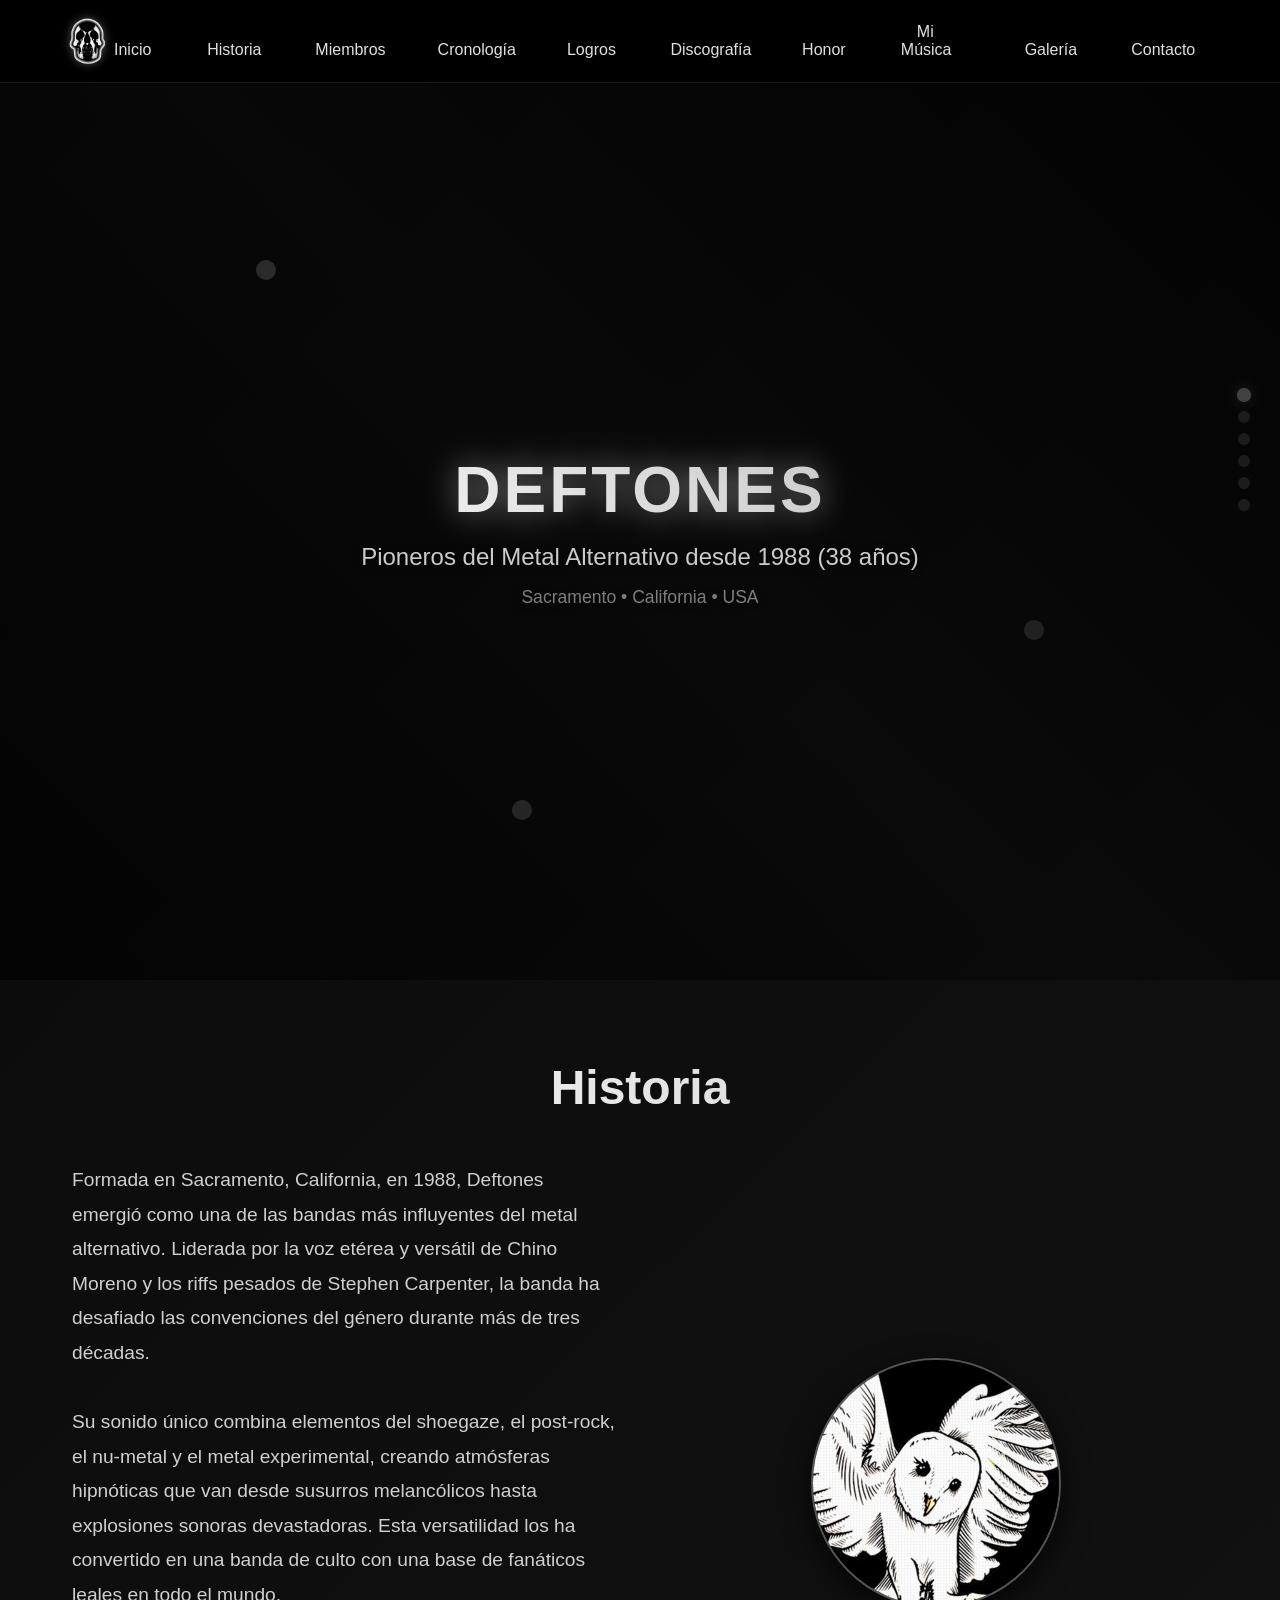
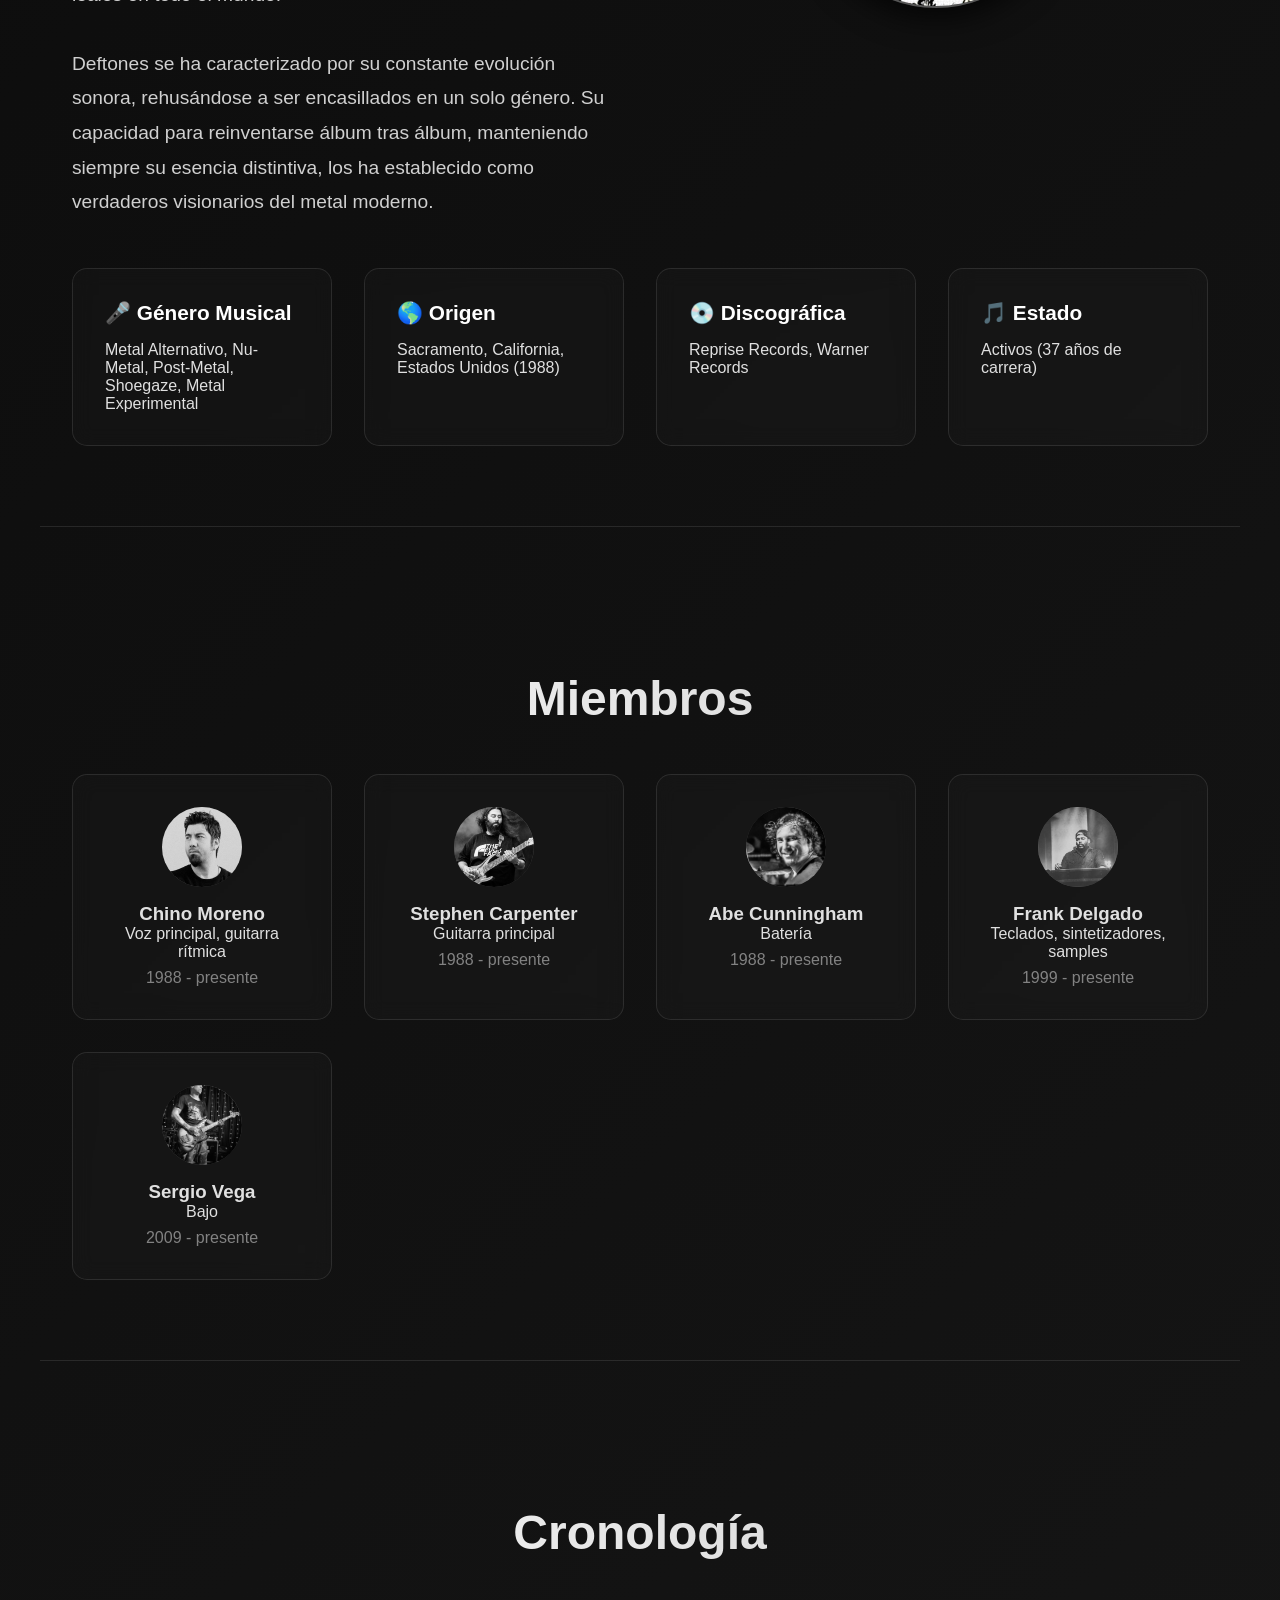
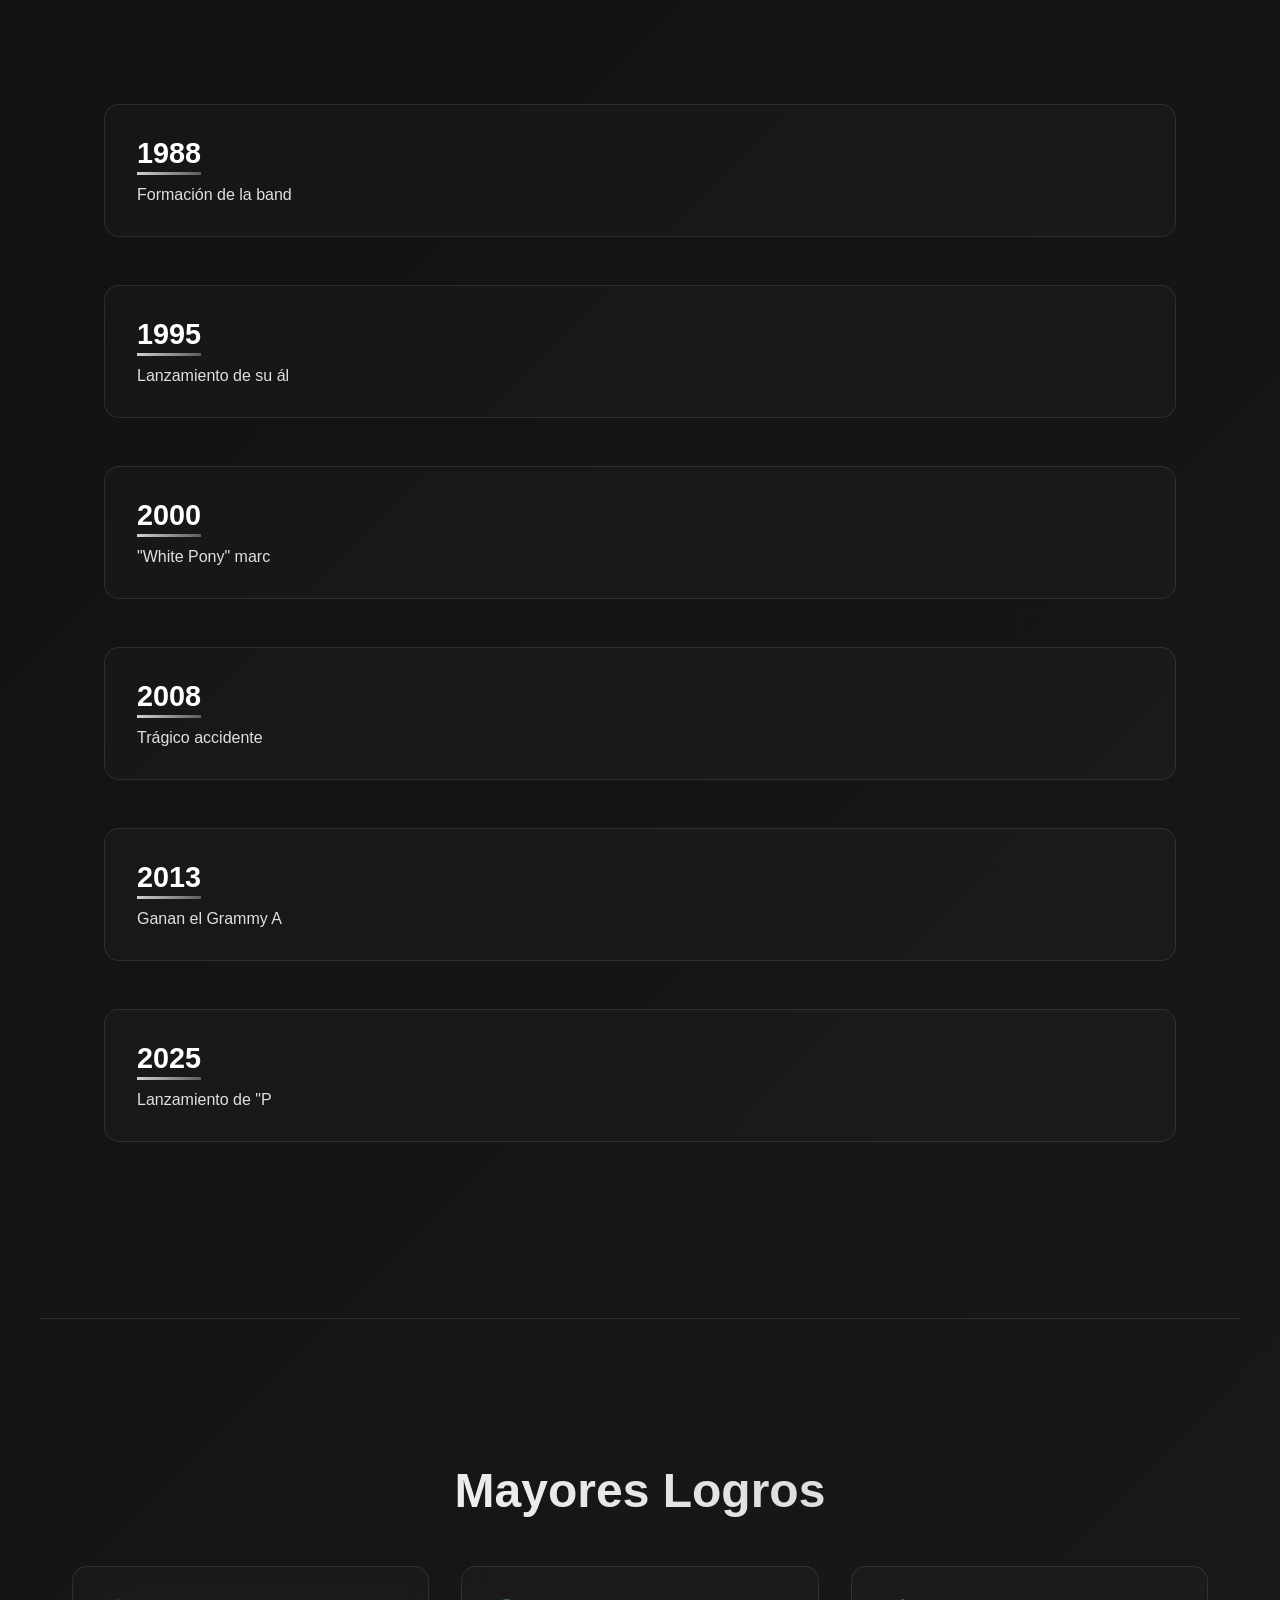
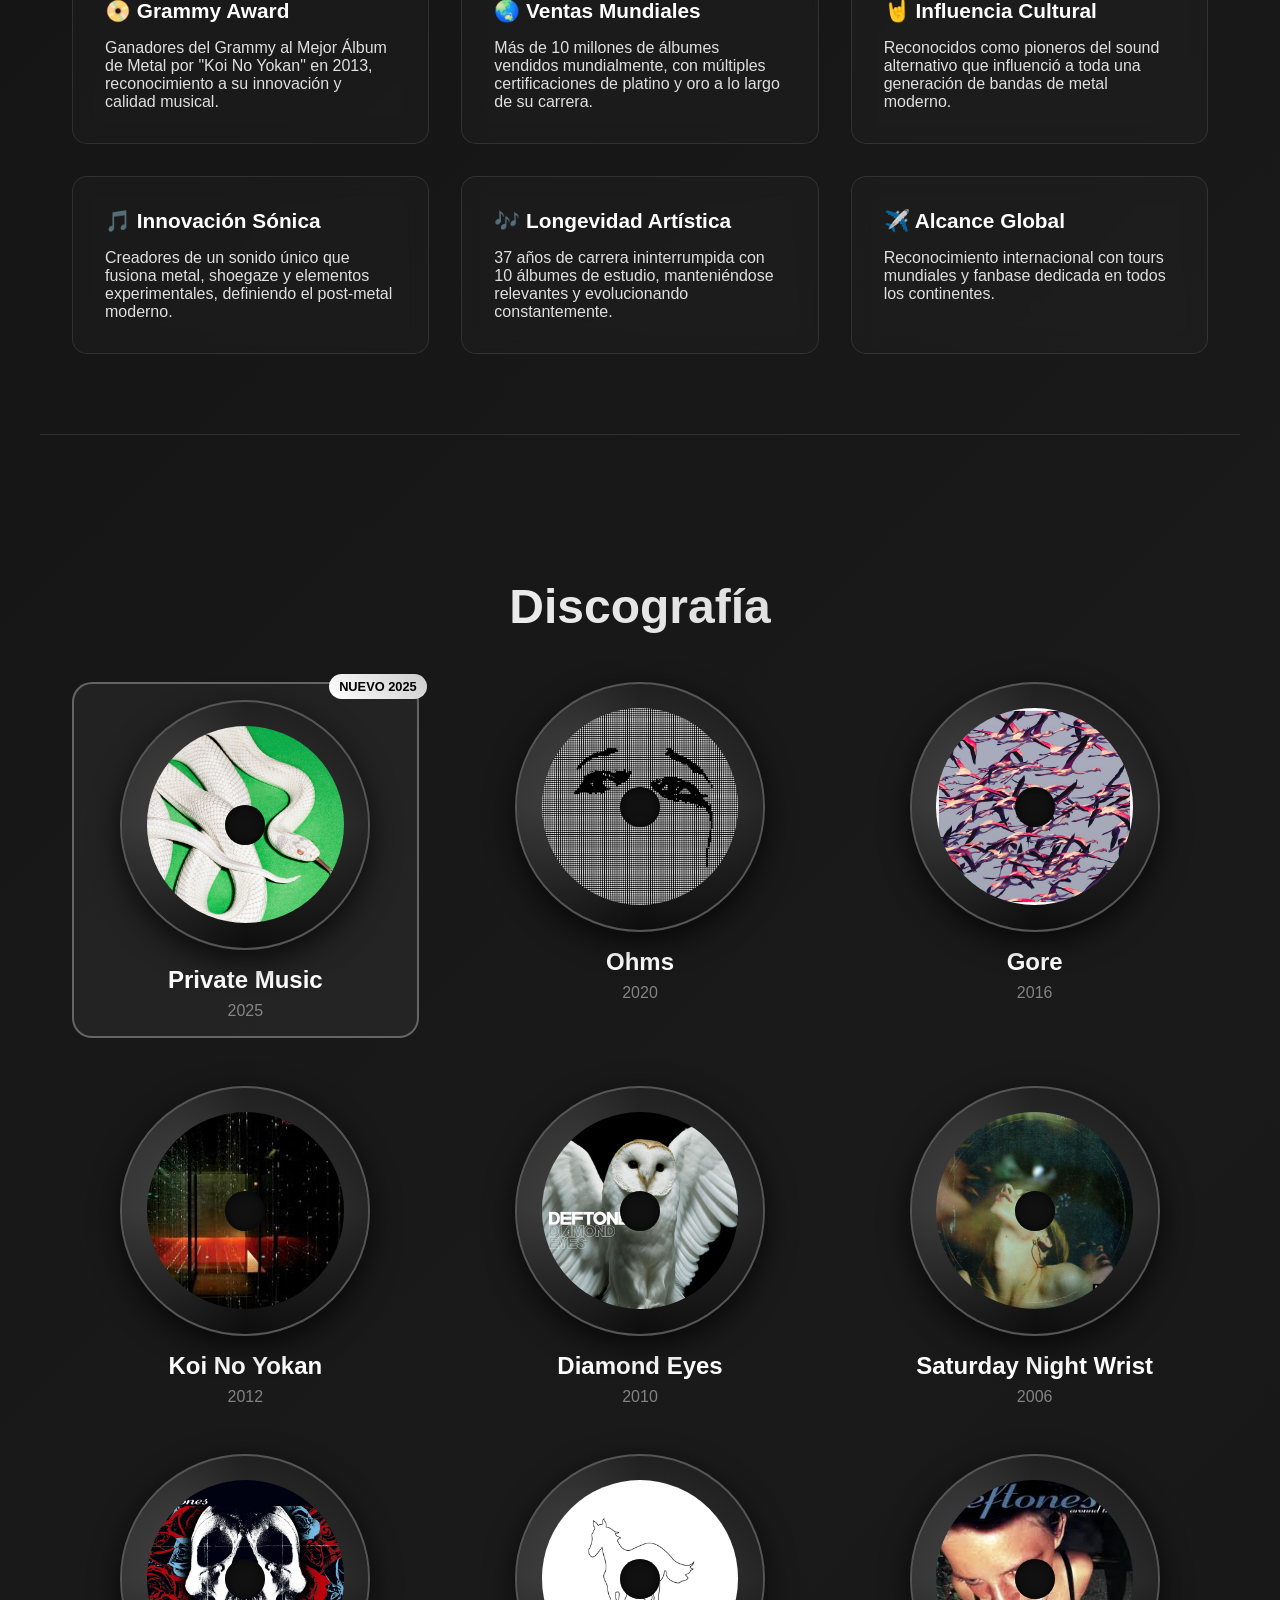
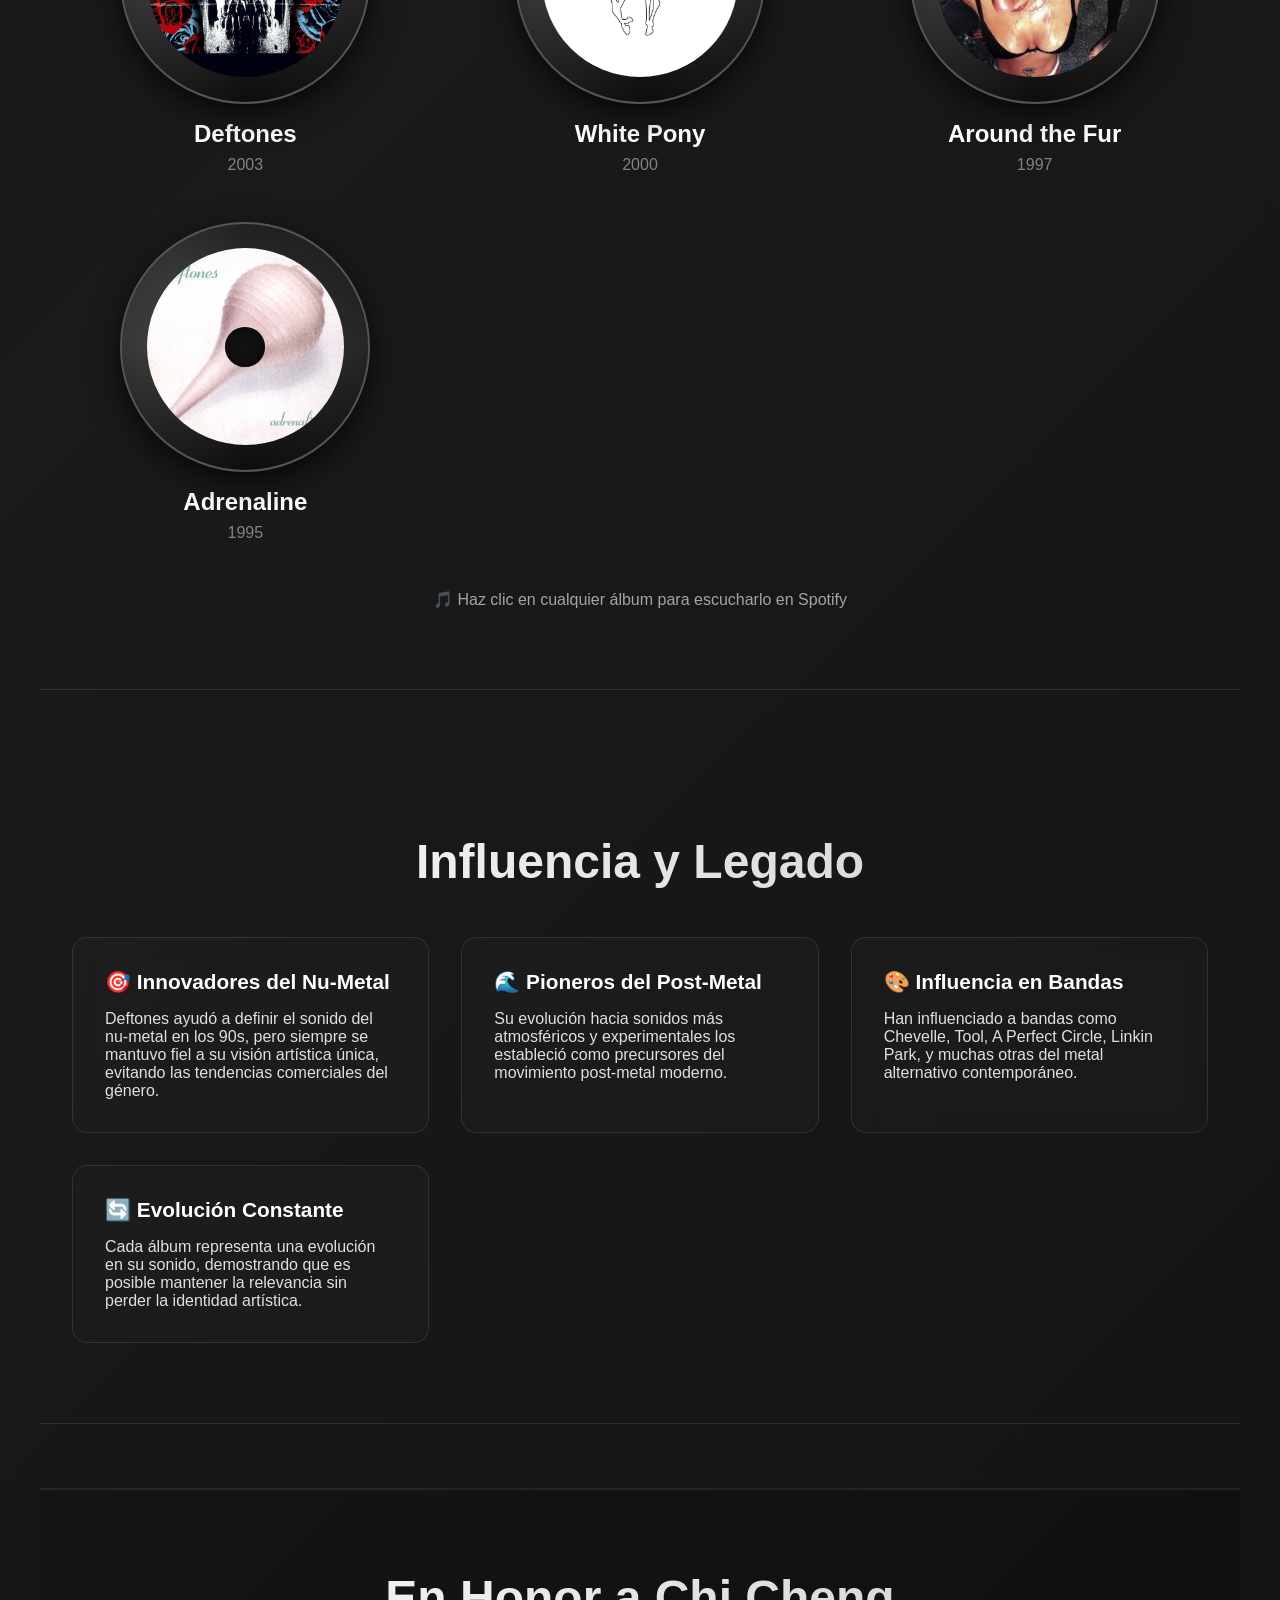
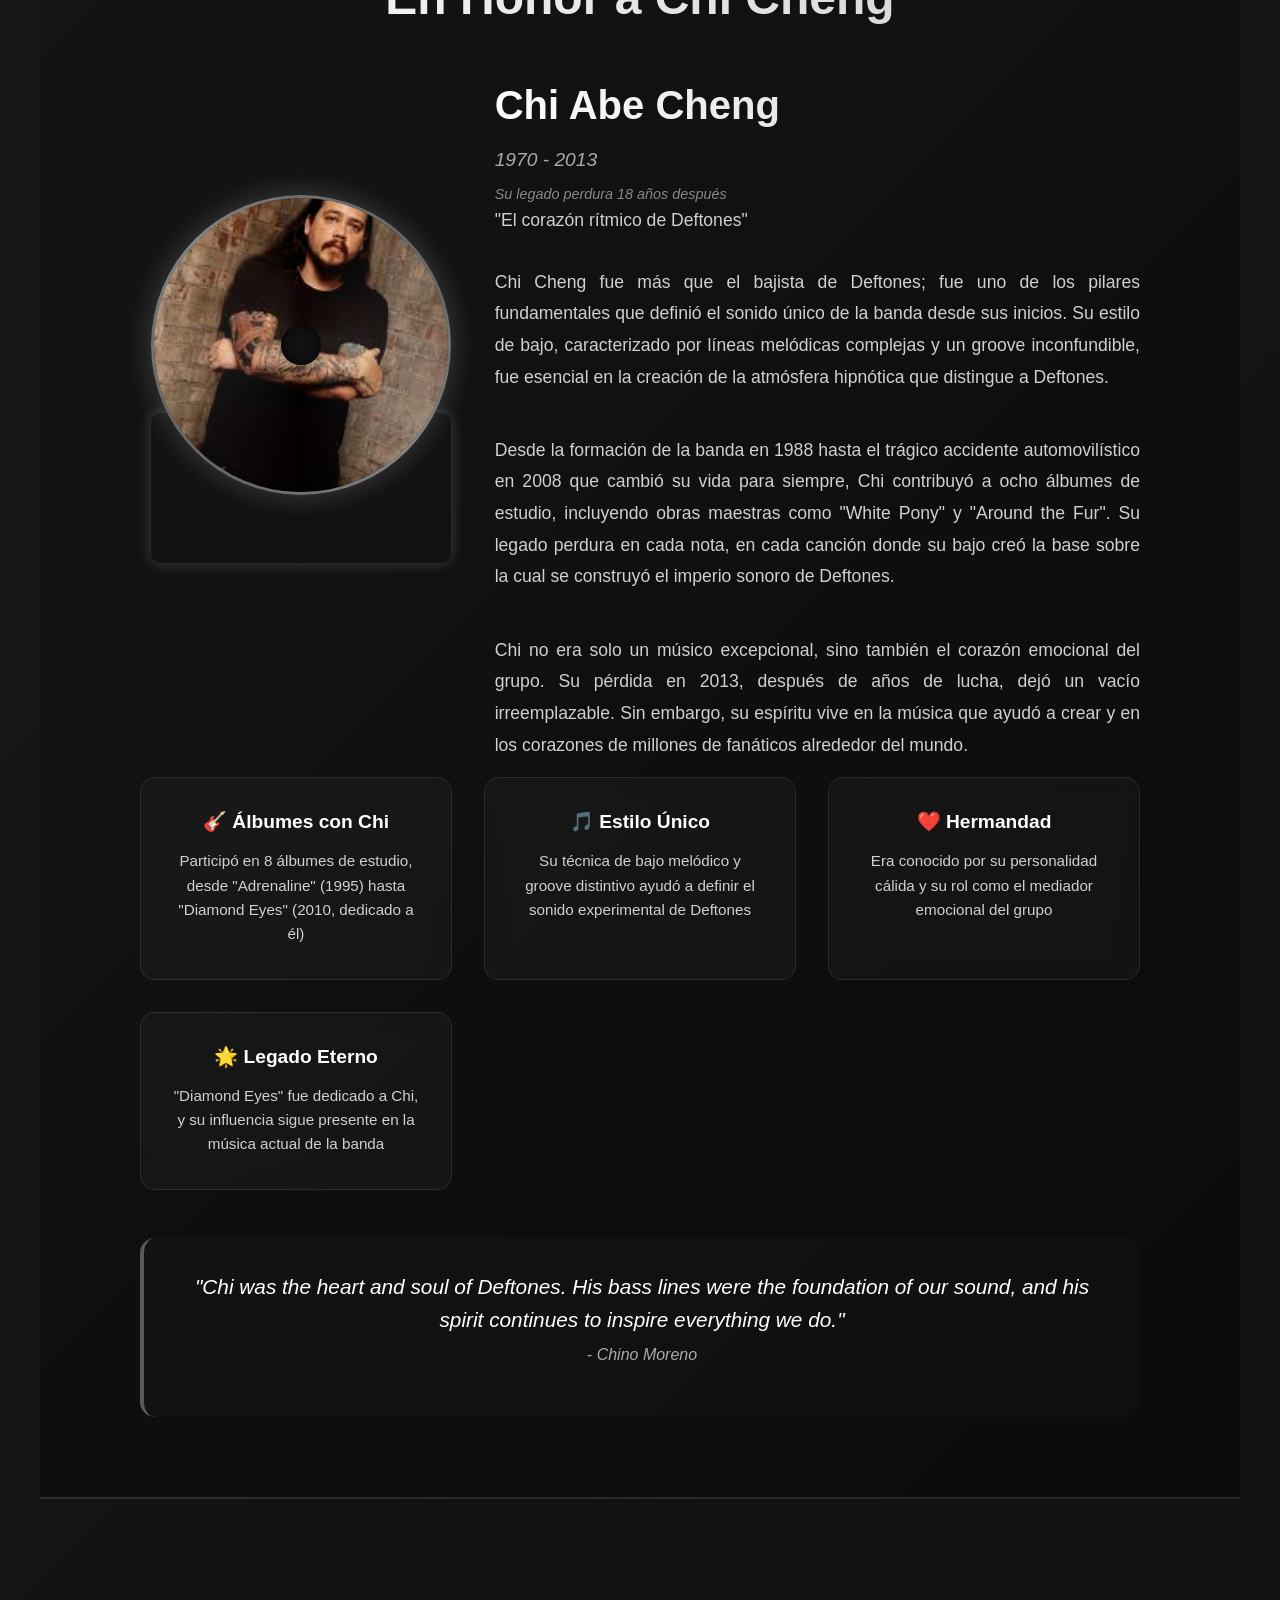
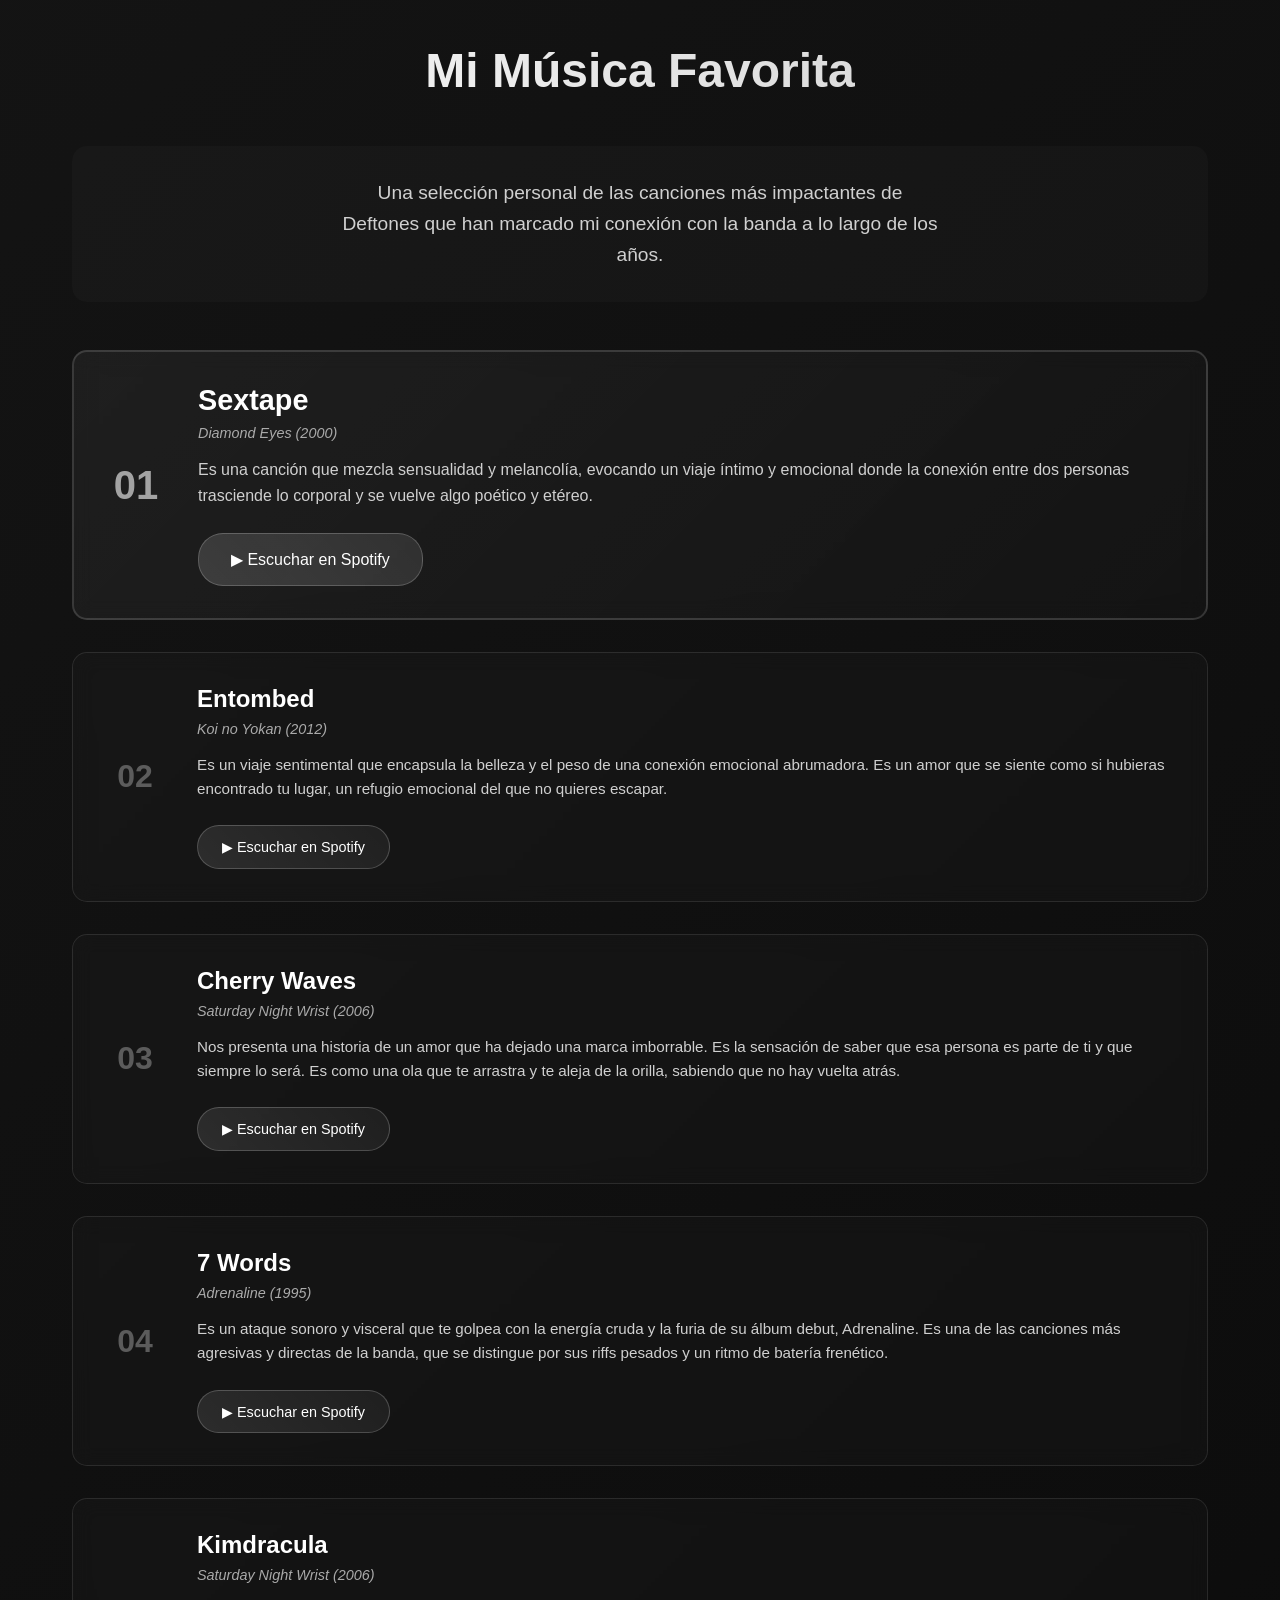
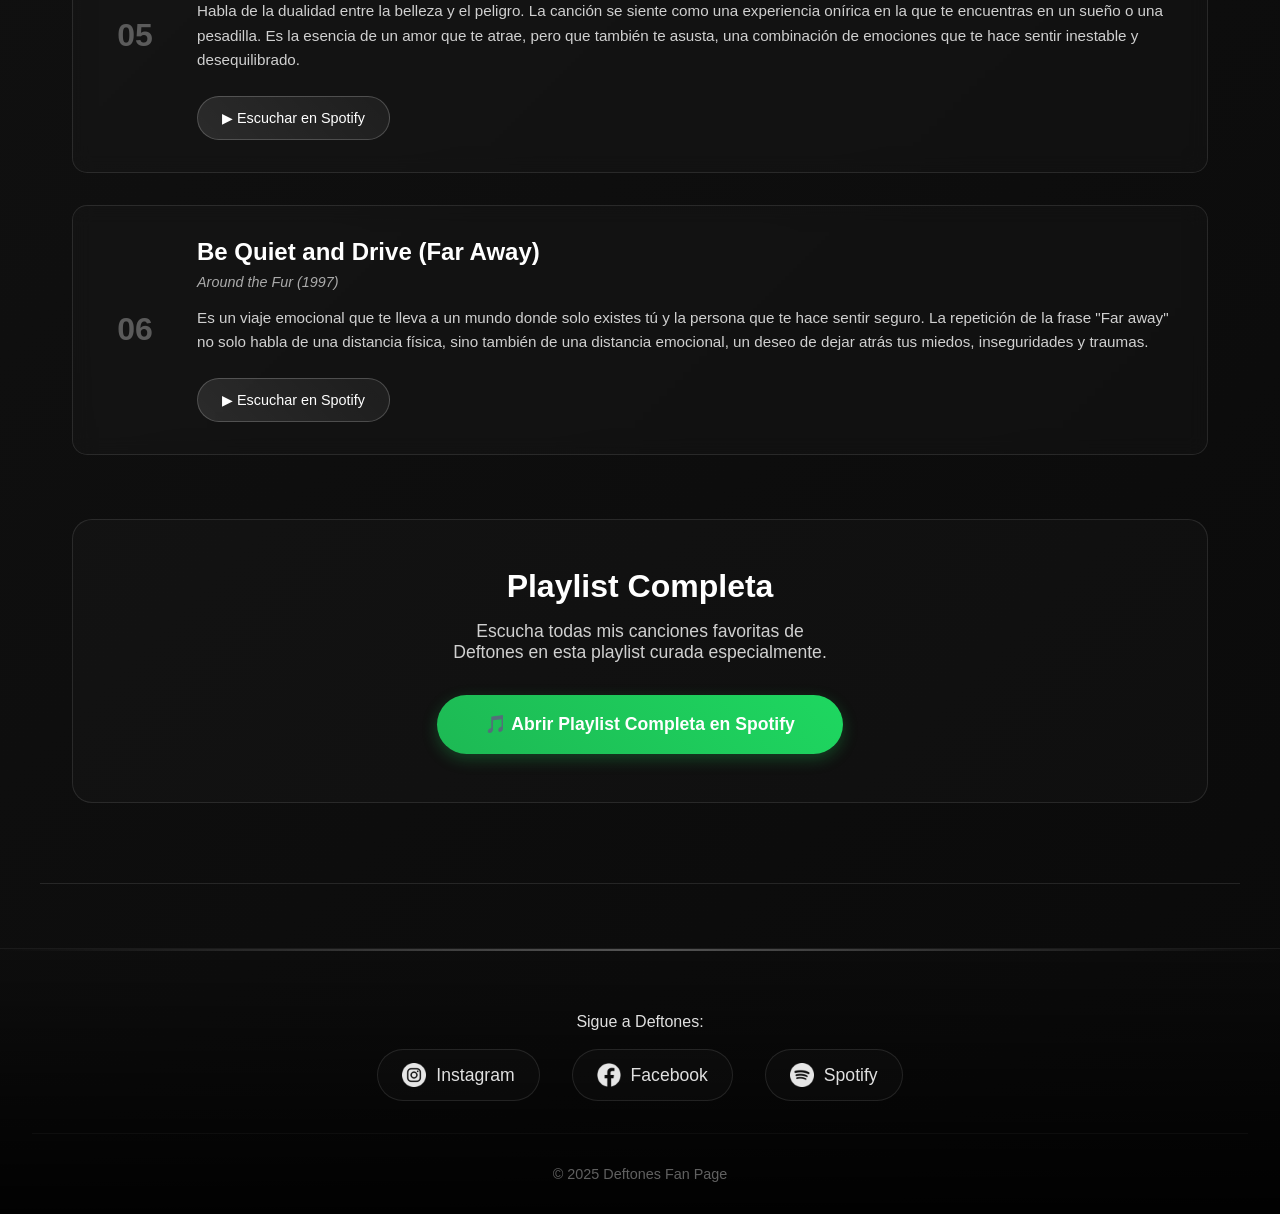
==== commit 89834009: "Corrección de errores para la Web" ====
--- a/index.html
+++ b/index.html
@@ -4,6 +4,8 @@
     <meta charset="UTF-8" />
     <meta name="viewport" content="width=device-width, initial-scale=1.0" />
     <title>Deftones - La Evolución del Metal Alternativo</title>
+    <link rel="icon" type="image/png" href="calaca.png" />
+
     <link rel="stylesheet" href="deftones.css" />
   </head>
   <body>
@@ -13,7 +15,7 @@
     <nav class="nav" id="nav">
       <div class="nav-content">
         <div class="nav-logo">
-          <img src="img/calaca.png" alt="Deftones Logo" />
+          <img src="calaca.png" alt="Deftones Logo" />
         </div>
 
         <!-- HAMBURGER BUTTON -->
@@ -90,7 +92,7 @@
           <div class="cd-container">
             <div class="cd">
               <img
-                src="img/def.jpeg"
+                src="def.jpeg"
                 alt="Descripción de la imagen"
                 class="cd-icon"
               />
@@ -128,7 +130,7 @@
         <div class="member-card">
           <div class="member-avatar">
             <img
-              src="img/Chino-Moren.jpg"
+              src="Chino-Moren.jpg"
               alt="Foto de Chino Moreno"
               class="member-photo"
             />
@@ -140,7 +142,7 @@
         <div class="member-card">
           <div class="member-avatar">
             <img
-              src="img/Stephen_Carpenter_Deftones_Rock_im_Park_2016.jpg"
+              src="Stephen_Carpenter_Deftones_Rock_im_Park_2016.jpg"
               alt="Foto de Stephen Carpenter"
               class="member-photo"
             />
@@ -152,7 +154,7 @@
         <div class="member-card">
           <div class="member-avatar">
             <img
-              src="img/abe-cunningham-1080x675.jpg"
+              src="abe-cunningham-1080x675.jpg"
               alt="Foto de Abe Cunningham"
               class="member-photo"
             />
@@ -164,7 +166,7 @@
         <div class="member-card">
           <div class="member-avatar">
             <img
-              src="img/FRANK.jpg"
+              src="FRANK.jpg"
               alt="Foto de Frank Delgado"
               class="member-photo"
             />
@@ -176,7 +178,7 @@
         <div class="member-card">
           <div class="member-avatar">
             <img
-              src="img/sergio-vega-danielle-dombrowski.jpg"
+              src="sergio-vega-danielle-dombrowski.jpg"
               alt="Foto de Sergio Vega"
               class="member-photo"
             />
@@ -500,14 +502,14 @@
             <div class="memorial-image">
               <div class="cd-container memorial-photo">
                 <div class="cd memorial-frame">
-                  <img src="img/chi.jpeg" alt="Chi Cheng" class="chi-photo" />
+                  <img src="chi.jpeg" alt="Chi Cheng" class="chi-photo" />
                 </div>
               </div>
             </div>
 
             <div class="memorial-video">
               <video id="chiVideo" width="100%" muted playsinline autoplay>
-                <source src="img/chi.mp4" type="video/mp4" />
+                <source src="chi.mp4" type="video/mp4" />
                 Tu navegador no soporta video en HTML5.
               </video>
             </div>
@@ -755,7 +757,7 @@
           target="_blank"
           title="Instagram"
         >
-          <img src="img/instagram.png" alt="Instagram" class="social-icon" />
+          <img src="instagram.png" alt="Instagram" class="social-icon" />
           Instagram
         </a>
         <a
@@ -763,7 +765,7 @@
           target="_blank"
           title="Facebook"
         >
-          <img src="img/facebook.png" alt="Facebook" class="social-icon" />
+          <img src="facebook.png" alt="Facebook" class="social-icon" />
           Facebook
         </a>
         <a
@@ -771,7 +773,7 @@
           target="_blank"
           title="Spotify"
         >
-          <img src="img/spotify.png" alt="Spotify" class="social-icon" />
+          <img src="spotify.png" alt="Spotify" class="social-icon" />
           Spotify
         </a>
       </div>
--- a/deftones.css
+++ b/deftones.css
@@ -809,43 +809,43 @@
 
 /* ===== Album-specific colors and images ===== */
 .private-music {
-    background: url('img/private.jpeg') no-repeat center center/cover;
+    background: url('private.jpeg') no-repeat center center/cover;
 }
 
 .ohms {
-    background: url('img/omns.jpg') no-repeat center center/cover;
+    background: url('omns.jpg') no-repeat center center/cover;
 }
 
 .gore {
-    background: url('img/gore.jpeg') no-repeat center center/cover;
+    background: url('gore.jpeg') no-repeat center center/cover;
 }
 
 .koi {
-    background: url('img/koi.jpeg') no-repeat center center/cover;
+    background: url('koi.jpeg') no-repeat center center/cover;
 }
 
 .diamond {
-    background: url('img/eyes.jpeg') no-repeat center center/cover;
+    background: url('eyes.jpeg') no-repeat center center/cover;
 }
 
 .saturday {
-    background: url('img/satur.jpeg') no-repeat center center/cover;
+    background: url('satur.jpeg') no-repeat center center/cover;
 }
 
 .self-titled {
-    background: url('img/deftonesa.jpeg') no-repeat center center/cover;
+    background: url('deftonesa.jpeg') no-repeat center center/cover;
 }
 
 .white-pony {
-    background: url('img/white.jpeg') no-repeat center center/cover;
+    background: url('white.jpeg') no-repeat center center/cover;
 }
 
 .around-fur {
-    background: url('img/aro.jpeg') no-repeat center center/cover;
+    background: url('aro.jpeg') no-repeat center center/cover;
 }
 
 .adrenaline {
-    background: url('img/adre.jpeg') no-repeat center center/cover;
+    background: url('adre.jpeg') no-repeat center center/cover;
 }
 
 .album-info {
